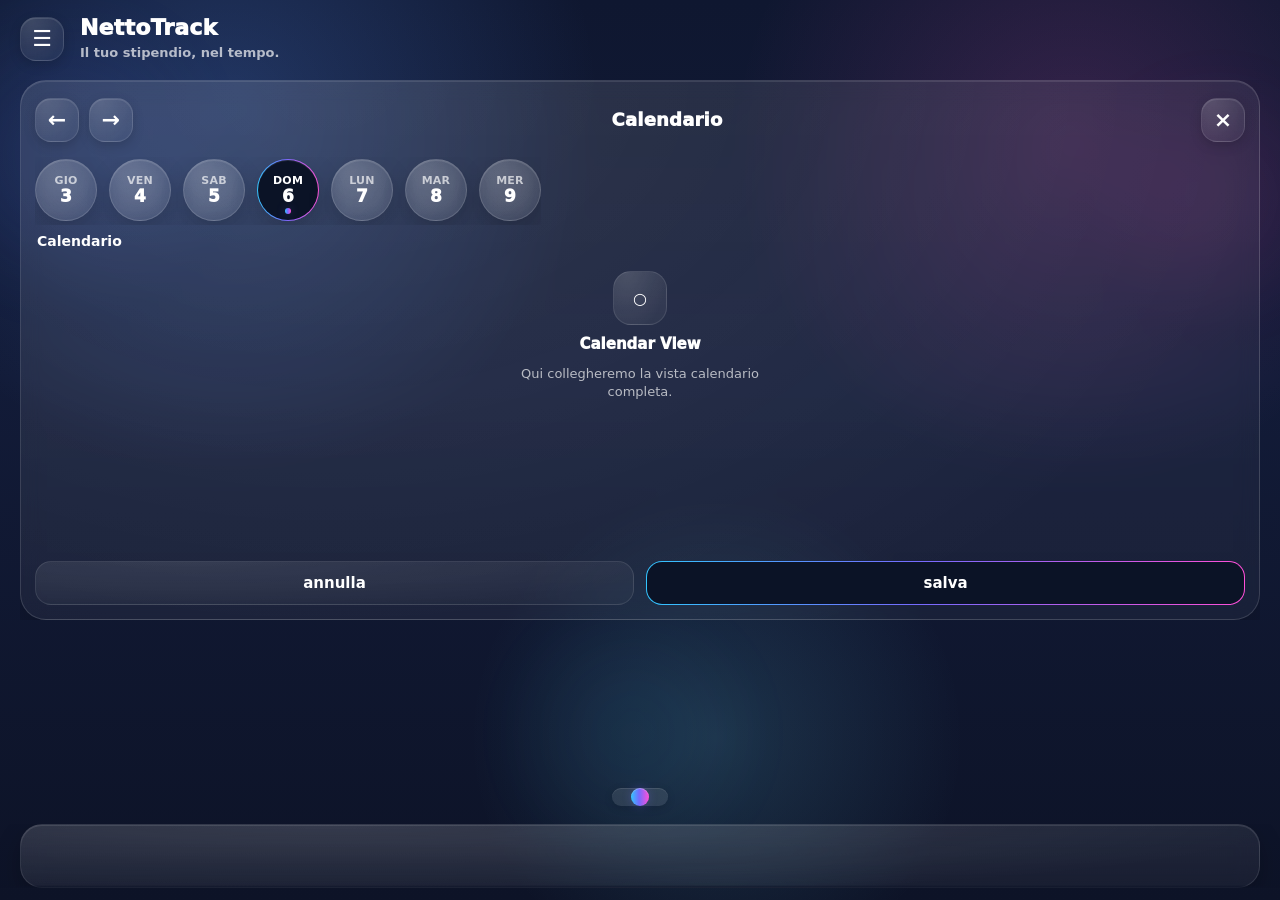
==== index.html @ e0c806c8 "Update index.html" ====
<!doctype html>
<html lang="it">
<head>
  <meta charset="utf-8" />
  <meta name="viewport" content="width=device-width, initial-scale=1, viewport-fit=cover" />
  <title>NettoTrack</title>

  <link rel="stylesheet" href="ui.css" />
  <link rel="stylesheet" href="ui-layout.css" />
  <link rel="stylesheet" href="ui-components.css" />
  <link rel="stylesheet" href="ui-forms.css" />
  <link rel="stylesheet" href="ui-feedback.css" />
  <link rel="stylesheet" href="ui-feedback-animations.css" />
  <link rel="stylesheet" href="ui-animations.css" />
  <link rel="stylesheet" href="ui-menu-layout.css" />
  <link rel="stylesheet" href="ui-theme-settings.css" />

  <link rel="stylesheet" href="calendar-day.css" />
  <link rel="stylesheet" href="calendar-day-animations.css" />
  <link rel="stylesheet" href="calendar-days-strip.css" />
  <link rel="stylesheet" href="calendar-days-strip-animations.css" />
</head>

<body class="theme-light">
  <div class="ntAppShell">
    <div class="ntAppBg" aria-hidden="true">
      <div class="ntBlob ntBlob1"></div>
      <div class="ntBlob ntBlob2"></div>
      <div class="ntBlob ntBlob3"></div>
    </div>

    <div class="ntApp">
      <header class="ntTopBar">
        <button
          type="button"
          class="ntIconBtn ntPress ntTopAction"
          data-nt-open-menu
          aria-label="Apri menu"
        >☰</button>

        <div>
          <div class="ntTopBarTitle">NettoTrack</div>
          <div class="ntTopBarSub">Il tuo stipendio, nel tempo.</div>
        </div>
      </header>

      <main class="ntMain">
        <section class="ntCardStage">
          <div class="ntCardsViewport" id="ntCardsViewport">
            <div class="ntCardsTrack" id="ntCardsTrack"></div>
          </div>
        </section>

        <div class="ntDotsRail hidden" id="ntCardDotsMount"></div>
      </main>

      <footer class="ntBottomBar">
        <div class="ntBottomSmartCard" id="ntBottomSmartCard"></div>
      </footer>
    </div>
  </div>

  <div class="ntMenuOverlay" id="ntMenuOverlay" aria-hidden="true">
    <div class="ntMenuBackdrop"></div>

    <div class="ntMenuShell">
      <div class="ntMenuPanelWrap">
        <aside class="ntMenuPanel"></aside>
      </div>

      <div class="ntMenuCloseZone">
        <div class="ntMenuCloseBtnWrap">
          <button
            type="button"
            class="ntIconBtn ntPress"
            data-nt-close-menu
            aria-label="Chiudi menu"
          >×</button>
        </div>
      </div>
    </div>
  </div>

  <script src="ui-cards.js"></script>
  <script src="ui-card-manager.js"></script>
  <script src="ui-card-actions.js"></script>
  <script src="ui-card-wizard.js"></script>
  <script src="ui-card-dots.js"></script>
  <script src="ui-card-gestures.js"></script>

  <script src="ui-select.js"></script>
  <script src="ui-tooltip.js"></script>
  <script src="ui-modal.js"></script>
  <script src="ui-toast.js"></script>
  <script src="ui-empty-state.js"></script>

  <script src="calendar-day.js"></script>
  <script src="calendar-days-strip.js"></script>

  <script src="card-template.js"></script>
  <script src="component-registry.js"></script>

  <script src="ui-menu-content.js"></script>
  <script src="ui-menu.js"></script>

  <script>
    const viewportEl = document.getElementById("ntCardsViewport");
    const trackEl = document.getElementById("ntCardsTrack");
    const dotsMount = document.getElementById("ntCardDotsMount");

    if (window.NTCardDots) {
      NTCardDots.setMount(dotsMount);
    }

    if (window.NTCards) {
      NTCards.setElements({
        viewportEl,
        trackEl,
        dotsHook: (data) => {
          if (window.NTCardDots) {
            NTCardDots.render(data);
          }
        }
      });
    }

    if (window.NTCardGestures) {
      NTCardGestures.setViewport(viewportEl);
    }

    function applyTheme(mode) {
      const nextMode = mode === "dark" ? "theme-dark" : "theme-light";
      document.body.classList.remove("theme-light", "theme-dark");
      document.body.classList.add(nextMode);
      localStorage.setItem("ntThemeMode", nextMode);
    }

    function getCurrentTheme() {
      const saved = localStorage.getItem("ntThemeMode");
      if (saved === "theme-dark" || saved === "theme-light") return saved;
      return document.body.classList.contains("theme-dark") ? "theme-dark" : "theme-light";
    }

    function updateThemeSelectionUI(currentThemeClass) {
      const root = document.getElementById("ntThemeModes");
      if (!root) return;

      root.querySelectorAll("[data-nt-theme]").forEach((btn) => {
        const isDark = btn.dataset.ntTheme === "dark";
        const shouldBeActive =
          (isDark && currentThemeClass === "theme-dark") ||
          (!isDark && currentThemeClass === "theme-light");

        btn.classList.toggle("isSelected", shouldBeActive);

        const stateEl = btn.querySelector(".ntThemeModeState");
        if (stateEl) {
          stateEl.textContent = shouldBeActive ? "In uso" : "Tocca per attivare";
        }
      });
    }

    function bindThemeCard() {
      const root = document.getElementById("ntThemeModes");
      if (!root) return;

      const current = getCurrentTheme();
      updateThemeSelectionUI(current);

      root.querySelectorAll("[data-nt-theme]").forEach((btn) => {
        btn.addEventListener("click", () => {
          const selected = btn.dataset.ntTheme === "dark" ? "theme-dark" : "theme-light";
          applyTheme(selected === "theme-dark" ? "dark" : "light");
          updateThemeSelectionUI(selected);
        });
      });

      /* qui va agganciato il tuo on/off universale già esistente */
      const autoMount = document.getElementById("ntThemeAutoMount");
      if (autoMount) {
        autoMount.innerHTML = "";
      }
    }

    function registerDemoCards() {
      if (!window.NTCards || !window.NTCardTemplate || !window.NTComponents) return;

      NTCards.registerCard({
        id: "calendarView",
        render() {
          const subHeader = `<div class="ntCardSubHeaderContent" id="calendarStripMount"></div>`;

          const body = `
            ${NTComponents.section({
              title: "Calendario",
              body: `
                ${NTComponents.emptyState({
                  icon: "○",
                  title: "Calendar View",
                  text: "Qui collegheremo la vista calendario completa."
                })}
              `
            })}
          `;

          return NTCardTemplate.createCard({
            id: "calendarView",
            title: "Calendario",
            body,
            subHeader,
            footer: true,
            showBack: true,
            showNext: true
          });
        },
        onOpen() {
          const mount = document.getElementById("calendarStripMount");
          if (!mount || !window.NTCalendarDaysStrip) return;

          const today = NTCalendarDaysStrip.formatDateISO(new Date());
          const days = NTCalendarDaysStrip.build7DaysFromDate(new Date(), {
            selectedDate: today,
            hasDataMap: { [today]: true }
          });

          NTCalendarDaysStrip.createStore({
            mount,
            days,
            selectedDate: today
          });
        }
      });

      NTCards.registerCard({
        id: "calendarInsert",
        render() {
          const body = `
            ${NTComponents.section({
              title: "Nuovo inserimento",
              body: `
                ${NTComponents.grid2({
                  left: NTComponents.input({ placeholder: "Nome" }),
                  right: NTComponents.input({ placeholder: "Cognome" })
                })}

                ${NTComponents.fieldAction({
                  label: "Data di nascita"
                })}

                ${NTComponents.button({
                  label: "Uomo",
                  kind: "toggle",
                  pressed: false
                })}

                ${NTComponents.checkbox({
                  title: "Accetto i termini",
                  desc: "Ho letto e accetto le condizioni"
                })}
              `
            })}
          `;

          return NTCardTemplate.createCard({
            id: "calendarInsert",
            title: "Inserisci dati",
            body,
            footer: true,
            showBack: true,
            showNext: true
          });
        }
      });

      NTCards.registerCard({
        id: "profile",
        render() {
          const body = `
            ${NTComponents.avatar({
              variant: "nothing",
              title: "Profilo utente",
              hint: "Configura il tuo profilo personale e lavorativo."
            })}

            ${NTComponents.divider()}

            ${NTComponents.section({
              title: "Informazioni",
              body: `
                ${NTComponents.input({ placeholder: "Paese" })}
                ${NTComponents.input({ placeholder: "Occupazione" })}
                ${NTComponents.textarea({ placeholder: "Note profilo" })}
              `
            })}
          `;

          return NTCardTemplate.createCard({
            id: "profile",
            title: "Profilo utente",
            body,
            footer: true,
            showBack: true,
            showNext: true
          });
        }
      });

      NTCards.registerCard({
        id: "themeSettings",
        render() {
          const body = `
            <div class="ntThemeModes" id="ntThemeModes">
              <button type="button" class="ntThemeMode ntPress" data-nt-theme="light">
                <div class="ntThemeModePreview ntThemeModePreview--light"></div>
                <div class="ntThemeModeText">
                  <div class="ntThemeModeLabel">Modalità chiara</div>
                  <div class="ntThemeModeState">Tocca per attivare</div>
                </div>
              </button>

              <button type="button" class="ntThemeMode ntPress" data-nt-theme="dark">
                <div class="ntThemeModePreview ntThemeModePreview--dark"></div>
                <div class="ntThemeModeText">
                  <div class="ntThemeModeLabel">Modalità scura</div>
                  <div class="ntThemeModeState">Tocca per attivare</div>
                </div>
              </button>
            </div>

            <div class="ntThemeAutoMount" id="ntThemeAutoMount"></div>
          `;

          return NTCardTemplate.createCard({
            id: "themeSettings",
            title: "Aspetto e tema",
            body,
            footer: false,
            showBack: true,
            showNext: false
          });
        },
        onOpen() {
          bindThemeCard();
        }
      });
    }

    registerDemoCards();

    window.NTMenu?.init({
      overlaySelector: "#ntMenuOverlay",
      openBtnSelector: "[data-nt-open-menu]"
    });

    const savedTheme = localStorage.getItem("ntThemeMode");
    if (savedTheme === "theme-dark" || savedTheme === "theme-light") {
      document.body.classList.remove("theme-light", "theme-dark");
      document.body.classList.add(savedTheme);
    }

    window.NTCardManager?.open("calendarView");
  </script>
</body>
</html>
---- ui.css ----
/* =========================
   NettoTrack UI
   Shell app + tema + top/bottom bar
   Layout card demandato a ui-layout.css
   ========================= */

:root{
  --nt-safe-top: env(safe-area-inset-top);
  --nt-safe-bottom: env(safe-area-inset-bottom);

  --nt-font-family:
    -apple-system,
    BlinkMacSystemFont,
    "SF Pro Text",
    "SF Pro Display",
    system-ui,
    sans-serif;

  --nt-font-card-title: 18px;
  --nt-line-tight: 1.1;

  --xSize: 44px;

  --nt-text: #ffffff;
  --nt-text-muted: rgba(255,255,255,.68);

  --nt-border: rgba(255,255,255,.10);
  --nt-border-strong: rgba(255,255,255,.14);

  --nt-surface-1:
    radial-gradient(140% 220% at 25% 0%, rgba(255,255,255,.08), transparent 55%),
    linear-gradient(180deg, rgba(255,255,255,.06), rgba(255,255,255,.04));

  --nt-surface-2:
    radial-gradient(140% 220% at 25% 0%, rgba(255,255,255,.10), transparent 55%),
    linear-gradient(180deg, rgba(255,255,255,.08), rgba(255,255,255,.05));

  --nt-surface-soft:
    radial-gradient(140% 220% at 25% 0%, rgba(255,255,255,.06), transparent 55%),
    linear-gradient(180deg, rgba(255,255,255,.05), rgba(255,255,255,.03));

  --nt-overlay-footer:
    linear-gradient(
      180deg,
      rgba(16,18,30,0) 0%,
      rgba(16,18,30,.16) 24%,
      rgba(16,18,30,.32) 100%
    );

  --nt-color-accent:
    linear-gradient(90deg,#32c5ff 0%, #756bff 45%, #ff4fd8 100%);
  --nt-accent-border-gradient:
    linear-gradient(90deg,#32c5ff 0%, #756bff 45%, #ff4fd8 100%);
  --nt-accent-fill:#0b1326;

  --nt-pressed-fill:#2d2457;

  /* stessa logica larghezza della card centrale */
  --nt-smart-card-side-gap: 16px;
}

html,
body{
  height:100%;
}

html{
  -webkit-text-size-adjust:100%;
}

body{
  margin:0;
  font-family:var(--nt-font-family);
  color:var(--nt-text);
  -webkit-font-smoothing:antialiased;
  text-rendering:optimizeLegibility;
  overflow:hidden;
  background:
    radial-gradient(circle at 18% 12%, rgba(92,150,255,.24), transparent 28%),
    radial-gradient(circle at 84% 16%, rgba(255,92,204,.16), transparent 26%),
    radial-gradient(circle at 56% 82%, rgba(115,228,255,.14), transparent 24%),
    linear-gradient(180deg, #0f1730 0%, #121b38 42%, #0d1327 100%);
}

*,
*::before,
*::after{
  box-sizing:border-box;
}

button,
input,
select,
textarea{
  font:inherit;
  color:inherit;
}

button{
  -webkit-tap-highlight-color:transparent;
}

img,
svg{
  display:block;
  max-width:100%;
}

h1,h2,h3,h4,h5,h6,p{
  margin:0;
}

.hidden{
  display:none !important;
}

/* =========================
   App shell
   ========================= */

.ntAppShell{
  position:relative;
  min-height:100dvh;
  overflow:hidden;
}

.ntAppBg{
  position:fixed;
  inset:0;
  pointer-events:none;
  overflow:hidden;
}

.ntBlob{
  position:absolute;
  border-radius:999px;
  filter:blur(42px);
  opacity:.34;
}

.ntBlob1{
  width:220px;
  height:220px;
  left:-40px;
  top:5%;
  background:rgba(96,132,255,.28);
}

.ntBlob2{
  width:180px;
  height:180px;
  right:-28px;
  top:12%;
  background:rgba(255,84,194,.20);
}

.ntBlob3{
  width:190px;
  height:190px;
  left:42%;
  bottom:8%;
  background:rgba(76,208,255,.16);
}

.ntApp{
  position:relative;
  z-index:1;
  min-height:100dvh;
  display:flex;
  flex-direction:column;
  padding:
    calc(var(--nt-safe-top) + 12px)
    16px
    calc(var(--nt-safe-bottom) + 12px);
  gap:14px;
}

/* =========================
   Top bar
   ========================= */

.ntTopBar{
  flex:0 0 auto;
  display:flex;
  align-items:center;
  gap:14px;
  min-height:54px;
}

.ntTopBarTitle{
  font-size:20px;
  font-weight:1000;
  line-height:1.1;
  color:var(--nt-text);
  letter-spacing:.2px;
}

.ntTopBarSub{
  margin-top:4px;
  font-size:13px;
  line-height:1.35;
  color:var(--nt-text-muted);
  font-weight:700;
}

.ntTopAction{
  flex:0 0 auto;
}

/* =========================
   Main
   ========================= */

.ntMain{
  flex:1 1 auto;
  min-height:0;
  display:flex;
  flex-direction:column;
  gap:10px;
  margin-left:-16px;
  margin-right:-16px;
}

.ntCardStage{
  flex:1 1 auto;
  min-height:0;
  position:relative;
  overflow:hidden;
}

/* =========================
   Smart dots
   ========================= */

.ntDotsRail{
  min-height:26px;
  height:26px;
  display:flex;
  align-items:center;
  justify-content:center;
  margin-left:16px;
  margin-right:16px;
}

.ntSmartDots{
  position:relative;
  width:56px;
  height:18px;
  display:flex;
  align-items:center;
  justify-content:center;
}

.ntSmartDotsTrack{
  position:absolute;
  inset:0;
  border-radius:999px;
  background:rgba(255,255,255,.10);
  box-shadow:
    inset 0 1px 0 rgba(255,255,255,.10),
    0 2px 8px rgba(0,0,0,.14);
}

.ntSmartDotsThumb{
  position:absolute;
  top:0;
  left:0;
  width:18px;
  height:18px;
  border-radius:999px;
  background:linear-gradient(90deg,#32c5ff 0%, #756bff 45%, #ff4fd8 100%);
  box-shadow:
    0 0 10px rgba(117,107,255,.28),
    inset 0 1px 0 rgba(255,255,255,.28);
  transform:translateX(19px);
}

.ntSmartDotsButtons{
  position:relative;
  z-index:2;
  width:56px;
  height:18px;
  display:flex;
  align-items:center;
  justify-content:space-between;
  padding:0 2px;
}

.ntDotNav{
  width:12px;
  height:12px;
  border:none;
  border-radius:999px;
  background:transparent;
  opacity:.9;
  padding:0;
}

.ntDotNav.isActive{
  opacity:1;
}

/* =========================
   Bottom smart card
   ========================= */

.ntBottomBar{
  flex:0 0 auto;
  display:flex;
  justify-content:center;
  align-items:center;
  min-height:64px;
  position:relative;
  overflow:hidden;
  background:transparent !important;
  border:none !important;
  box-shadow:none !important;
  margin-left:calc(-1 * var(--nt-smart-card-side-gap));
  margin-right:calc(-1 * var(--nt-smart-card-side-gap));
  padding:0;
}

.ntBottomBar::after{
  content:"";
  position:absolute;
  left:0;
  right:0;
  bottom:-1px;
  height:4px;
  background:
    linear-gradient(
      180deg,
      rgba(13,19,39,0) 0%,
      rgba(13,19,39,.65) 50%,
      #0d1327 100%
    );
  pointer-events:none;
  z-index:2;
}

.ntBottomSmartCard{
  position:relative;
  z-index:1;
  width:calc(100% - (var(--nt-smart-card-side-gap) * 2));
  min-height:64px;
  border-radius:22px;
  border:1px solid var(--nt-border);
  background:var(--nt-surface-2);
  display:flex;
  align-items:center;
  justify-content:center;
  padding:12px 16px;
  box-shadow:
    inset 0 1px 0 rgba(255,255,255,.10),
    0 10px 24px rgba(0,0,0,.22);
  backdrop-filter:blur(12px);
  -webkit-backdrop-filter:blur(12px);
}

/* =========================
   Utilities
   ========================= */

.ntScrollY{
  min-height:0;
  overflow-y:auto;
  overflow-x:hidden;
  -webkit-overflow-scrolling:touch;
  overscroll-behavior:contain;
  scrollbar-width:none;
}

.ntScrollY::-webkit-scrollbar{
  display:none;
}

@media (min-width:600px){
  :root{
    --nt-smart-card-side-gap: 20px;
  }

  .ntApp{
    padding-left:20px;
    padding-right:20px;
  }

  .ntMain{
    margin-left:-20px;
    margin-right:-20px;
  }

  .ntDotsRail{
    margin-left:20px;
    margin-right:20px;
  }

  .ntTopBar{
    gap:16px;
  }

  .ntTopBarTitle{
    font-size:22px;
  }

  .ntBottomBar{
    margin-left:-20px;
    margin-right:-20px;
  }
}
---- ui-layout.css ----
/* =========================
   NettoTrack UI Layout
   ========================= */

:root{
  --nt-card-header-min-h: 50px;
  --nt-card-header-gap: 12px;
  --nt-card-subheader-min-h: 52px;
  --nt-card-footer-min-h: 74px;

  /* la card NON è fullscreen */
  --nt-card-side-gap: 16px;
  --nt-card-max-w: calc(100% - (var(--nt-card-side-gap) * 2));

  /* altezza lasciata compatibile coi dots */
  --nt-card-max-h: clamp(500px, 58svh, 610px);

  --nt-header-btn-size: 44px;
  --nt-dots-space: 26px;
}

/* =========================
   CARD CONTAINER
   ========================= */

.ntCard{
  width: 100%;
  max-width: var(--nt-card-max-w);
  height: 100%;
  min-height: 0;
  overflow: hidden;
  position: relative;
}

.ntCardShell{
  width: 100%;
  height: 100%;
  min-height: 0;
  display: flex;
  flex-direction: column;
  overflow: hidden;
  position: relative;

  border-radius: 26px;
  border: 1px solid var(--nt-border-strong);
  background: var(--nt-surface-1);

  box-shadow:
    inset 0 1px 0 rgba(255,255,255,.10),
    0 20px 40px rgba(0,0,0,.22);

  backdrop-filter: blur(10px);
  -webkit-backdrop-filter: blur(10px);

  padding: 14px;
}

/* =========================
   CARD HEADER
   ========================= */

.ntCardTop{
  flex: 0 0 auto;
  display: flex;
  flex-direction: column;
  gap: var(--nt-card-header-gap);
}

.ntCardHeader{
  display: grid;
  grid-template-columns: auto 1fr auto;
  align-items: center;
  gap: 12px;
  min-height: var(--nt-card-header-min-h);
}

.ntCardNav{
  display: flex;
  align-items: center;
  gap: 10px;
}

.ntCardTitleWrap{
  display: flex;
  justify-content: center;
  align-items: center;
  min-width: 0;
}

.ntCardTitle{
  margin: 0;
  font-size: 18px;
  line-height: 1.1;
  font-weight: 1000;
  letter-spacing: .2px;
  text-align: center;
}

.ntCardHeaderSide{
  width: var(--nt-header-btn-size);
  height: var(--nt-header-btn-size);
  display: flex;
  align-items: center;
  justify-content: center;
}

/* =========================
   HEADER ICON BUTTONS
   ========================= */

.ntIconBtn{
  width: var(--nt-header-btn-size);
  height: var(--nt-header-btn-size);
  min-width: var(--nt-header-btn-size);
  min-height: var(--nt-header-btn-size);

  display: flex;
  align-items: center;
  justify-content: center;

  padding: 0;

  border-radius: 16px;
  border: 1px solid var(--nt-border);
  background: var(--nt-surface-2);

  box-shadow:
    inset 0 1px 0 rgba(255,255,255,.10),
    0 4px 12px rgba(0,0,0,.16);

  color: var(--nt-text);
  font-size: 22px;
  font-weight: 900;
  line-height: 1;

  flex: 0 0 auto;
}

.isGhost{
  visibility: hidden;
  pointer-events: none;
}

/* =========================
   SUB HEADER
   ========================= */

.ntCardSubHeader{
  flex: 0 0 auto;
  min-height: var(--nt-card-subheader-min-h);
  display: flex;
  align-items: center;
}

.ntSubHeaderScrollX{
  width: 100%;
  overflow-x: auto;
  overflow-y: hidden;
  -webkit-overflow-scrolling: touch;
  scrollbar-width: none;
}

.ntSubHeaderScrollX::-webkit-scrollbar{
  display: none;
}

.ntSubHeaderRow{
  display: flex;
  align-items: center;
  gap: 12px;
  min-width: max-content;
}

/* =========================
   CARD BODY
   ========================= */

.ntCardBody{
  flex: 1 1 auto;
  min-height: 0;

  overflow-y: auto;
  overflow-x: hidden;

  -webkit-overflow-scrolling: touch;
  scrollbar-width: none;

  padding: 8px 2px 0;
}

.ntCardBody::-webkit-scrollbar{
  display: none;
}

/* =========================
   CARD FOOTER
   ========================= */

.ntCardFooter{
  flex: 0 0 auto;
  min-height: var(--nt-card-footer-min-h);
  padding-top: 12px;
  display: flex;
  align-items: flex-end;
}

.ntCardFooterRow{
  display: grid;
  grid-template-columns: 1fr 1fr;
  gap: 12px;
  width: 100%;
}

/* =========================
   WIZARD
   ========================= */

.ntWizard{
  width: 100%;
  height: 100%;
  min-height: 0;
  display: flex;
  flex-direction: column;
  overflow: hidden;
}

.ntWizardContent{
  flex: 1 1 auto;
  min-height: 0;

  overflow-y: auto;
  overflow-x: hidden;

  -webkit-overflow-scrolling: touch;
  scrollbar-width: none;

  padding: 0 2px 8px;
}

.ntWizardContent::-webkit-scrollbar{
  display: none;
}

.ntWizardActions{
  flex: 0 0 auto;
  padding-top: 12px;
}

.ntWizardActionsRow{
  display: grid;
  grid-template-columns: 1fr 1fr;
  gap: 12px;
}

/* =========================
   CARD SWIPE VIEWPORT
   ========================= */

.ntCardsViewport{
  position: relative;
  width: 100%;
  height: 100%;
  flex: 1 1 auto;
  min-height: 0;
  overflow: hidden;

  display: flex;
  align-items: flex-start;
  justify-content: center;
}

/* =========================
   CARD TRACK
   ========================= */

.ntCardsTrack{
  width: 100%;
  height: var(--nt-card-max-h);
  min-height: var(--nt-card-max-h);
  max-height: var(--nt-card-max-h);

  display: flex;
  flex-direction: row;
  flex-wrap: nowrap;

  will-change: transform;
  touch-action: pan-y;
}

.ntCardsTrack.isGestureLockY{
  touch-action: pan-x;
}

/* =========================
   CARD SLIDE
   ========================= */

.ntCardSlide{
  flex: 0 0 100%;
  width: 100%;
  max-width: 100%;
  height: 100%;
  min-height: 0;

  overflow: visible;

  /* il contenitore è full width, la card no */
  padding: 0;

  box-sizing: border-box;

  display: flex;
  justify-content: center;
}

/* =========================
   INTERNAL PROPORTIONS
   ========================= */

.ntCardBody .ntEmptyState{
  min-height: 124px;
  padding: 12px 10px;
}

.ntCardBody .ntAvatarBox{
  padding: 8px 10px;
}

.ntCardBody .ntAvatarMedia{
  width: 62px;
  height: 62px;
  border-radius: 16px;
}

.ntCardBody .ntFieldAction{
  min-height: 42px;
  padding: 9px 11px;
}

.ntCardBody .ntInput,
.ntCardBody .ntSelect{
  height: 42px;
}

.ntCardBody .ntTextarea{
  min-height: 88px;
}

.ntCardBody .ntGrid-2{
  gap: 10px;
}

.ntCardBody .ntSection{
  gap: 10px;
}

.ntCardBody .ntDivider{
  margin: 10px 0;
}

/* =========================
   DOTS SPACE SUPPORT
   ========================= */

.ntDotsRail{
  min-height: var(--nt-dots-space);
  height: var(--nt-dots-space);
  display: flex;
  align-items: center;
  justify-content: center;
}

/* =========================
   DIVIDER
   ========================= */

.ntDivider{
  height: 1px;
  width: 100%;
  border: none;

  background:
    linear-gradient(
      90deg,
      rgba(255,255,255,0) 0%,
      rgba(255,255,255,.10) 12%,
      rgba(255,255,255,.12) 50%,
      rgba(255,255,255,.10) 88%,
      rgba(255,255,255,0) 100%
    );

  margin: 12px 0;
}

@media (max-width:390px){
  :root{
    --nt-card-side-gap: 14px;
    --nt-card-max-w: calc(100% - (var(--nt-card-side-gap) * 2));
    --nt-card-max-h: clamp(485px, 56svh, 590px);
    --nt-card-footer-min-h: 68px;
    --nt-dots-space: 24px;
  }

  .ntCardShell{
    padding: 12px;
  }

  .ntCardTitle{
    font-size: 17px;
  }

  .ntCardBody .ntAvatarMedia{
    width: 58px;
    height: 58px;
  }

  .ntCardBody .ntInput,
  .ntCardBody .ntSelect{
    height: 40px;
  }

  .ntCardBody .ntTextarea{
    min-height: 82px;
  }
}

@media (min-width:600px){
  :root{
    --nt-card-side-gap: 20px;
    --nt-card-max-w: calc(100% - (var(--nt-card-side-gap) * 2));
    --nt-card-max-h: clamp(520px, 60svh, 640px);
  }
}
---- ui-components.css ----
/* =========================
   NettoTrack Components
   ========================= */

/* =========================
   SECTION
   ========================= */

.ntSection{
  width:100%;
  min-width:0;

  display:flex;
  flex-direction:column;

  gap:12px;
}

.ntSectionTitle{
  font-size:14px;
  font-weight:900;
}

.ntSectionBody{
  width:100%;
}

/* =========================
   GRID
   ========================= */

.ntGrid-2{

  width:100%;

  display:grid;
  grid-template-columns:minmax(0,1fr) minmax(0,1fr);

  gap:12px;

}

/* =========================
   INPUT
   ========================= */

.ntInputWrap{
  width:100%;
}

.ntInput{

  width:100%;
  min-width:0;

  height:46px;

  padding:0 14px;

  border-radius:16px;

  border:1px solid var(--nt-border);

  background:var(--nt-surface-soft);

}

/* =========================
   TEXTAREA
   ========================= */

.ntTextareaWrap{
  width:100%;
}

.ntTextarea{

  width:100%;
  min-height:110px;

  padding:14px;

  border-radius:16px;

  border:1px solid var(--nt-border);

  background:var(--nt-surface-soft);

  resize:none;

}

/* =========================
   BUTTON
   ========================= */

.ntBtn{

  width:100%;
  min-height:44px;

  border-radius:16px;

  border:1px solid var(--nt-border);

  background:var(--nt-surface-soft);

  font-weight:900;

}

.ntBtn-primary{

  border:1px solid transparent;

  background:
  linear-gradient(var(--nt-accent-fill),var(--nt-accent-fill)) padding-box,
  var(--nt-accent-border-gradient) border-box;

}

.ntBtn-secondary{

  background:var(--nt-surface-soft);

}

/* =========================
   CHECKBOX
   ========================= */

.ntCheckRow{

  width:100%;

  display:flex;

  gap:10px;

  align-items:flex-start;

}

.ntCheckContent{

  display:flex;
  flex-direction:column;

  gap:4px;

}

.ntCheckTitle{

  font-size:14px;
  font-weight:900;

}

.ntCheckDesc{

  font-size:13px;

  color:var(--nt-text-muted);

}

/* =========================
   RADIO
   ========================= */

.ntRadioRow{

  width:100%;

  display:flex;

  gap:10px;

  align-items:flex-start;

}

.ntRadioContent{

  display:flex;
  flex-direction:column;

  gap:4px;

}

.ntRadioTitle{

  font-size:14px;
  font-weight:900;

}

.ntRadioDesc{

  font-size:13px;

  color:var(--nt-text-muted);

}

/* =========================
   AVATAR
   ========================= */

.ntAvatarBox{

  width:100%;

  display:flex;

  gap:12px;

  align-items:center;

}

.ntAvatarMedia{

  width:72px;
  height:72px;

  border-radius:20px;

  background:var(--nt-surface-2);

}

.ntAvatarContent{

  display:flex;
  flex-direction:column;

  gap:6px;

}

.ntAvatarTitle{

  font-size:15px;
  font-weight:900;

}

.ntAvatarHint{

  font-size:13px;

  color:var(--nt-text-muted);

}

/* =========================
   EMPTY STATE
   ========================= */

.ntEmptyState{

  width:100%;

  display:flex;
  flex-direction:column;

  align-items:center;

  text-align:center;

  gap:10px;

}

.ntEmptyStateTitle{

  font-size:15px;
  font-weight:900;

}

.ntEmptyStateText{

  font-size:13px;

  color:var(--nt-text-muted);

}

/* =========================
   DIVIDER
   ========================= */

.ntDivider{

  width:100%;

  height:1px;

  background:linear-gradient(
    90deg,
    transparent,
    rgba(255,255,255,.12),
    transparent
  );

}
---- ui-forms.css ----
/* =========================
   NettoTrack UI Forms
   ========================= */

:root{
  /* base iPhone 14 Pro */
  --nt-input-height:46px;
  --nt-textarea-min-h:112px;
}

/* =========================
   Field wrapper
   ========================= */

.ntField{
  width:100%;
  min-width:0;

  display:flex;
  flex-direction:column;

  gap:6px;
}

.ntFieldGroup{
  width:100%;
  min-width:0;
}

/* =========================
   Label
   ========================= */

.ntLabel{
  font-size:14px;
  font-weight:900;
  color:var(--nt-text);
}

/* =========================
   Input
   ========================= */

.ntInputWrap{
  width:100%;
  min-width:0;
}

.ntInput{
  width:100%;
  min-width:0;
  max-width:100%;

  height:var(--nt-input-height);

  padding:0 14px;

  border-radius:16px;
  border:1px solid var(--nt-border);

  background:var(--nt-surface-soft);
  color:var(--nt-text);

  outline:none;

  font-family:var(--nt-font-family);
}

.ntInput::placeholder{
  color:var(--nt-text-muted);
}

/* =========================
   Textarea
   ========================= */

.ntTextareaWrap{
  width:100%;
  min-width:0;
}

.ntTextarea{
  width:100%;
  min-width:0;
  max-width:100%;

  min-height:var(--nt-textarea-min-h);

  padding:14px;

  resize:none;

  border-radius:16px;
  border:1px solid var(--nt-border);

  background:var(--nt-surface-soft);
  color:var(--nt-text);

  outline:none;
}

/* =========================
   Select
   ========================= */

.ntSelectWrap{
  width:100%;
  min-width:0;
}

.ntSelect{
  width:100%;
  min-width:0;

  height:var(--nt-input-height);

  padding:0 14px;

  border-radius:16px;
  border:1px solid var(--nt-border);

  background:var(--nt-surface-soft);
  color:var(--nt-text);

  outline:none;
}

/* =========================
   Buttons
   ========================= */

.ntBtn{
  width:100%;
  min-width:0;

  min-height:44px;

  padding:0 14px;

  border-radius:16px;

  border:1px solid var(--nt-border);

  background:var(--nt-surface-soft);

  font-size:15px;
  font-weight:900;

  display:flex;
  align-items:center;
  justify-content:center;

  text-align:center;
}

.ntBtnSecondary{
  background:var(--nt-surface-soft);
}

.ntBtnPrimary{
  border:1px solid transparent;

  background:
    linear-gradient(var(--nt-accent-fill), var(--nt-accent-fill)) padding-box,
    var(--nt-accent-border-gradient) border-box;
}

/* =========================
   Toggle buttons
   ========================= */

.ntToggleBtn{
  width:100%;

  min-height:44px;

  border-radius:16px;

  border:1px solid var(--nt-border);

  background:var(--nt-surface-soft);

  font-size:15px;
  font-weight:900;

  display:flex;
  align-items:center;
  justify-content:center;
}

.ntToggleBtn.isSelected{
  border:1px solid transparent;

  background:
    linear-gradient(var(--nt-accent-fill), var(--nt-accent-fill)) padding-box,
    var(--nt-accent-border-gradient) border-box;
}

/* =========================
   Checkbox
   ========================= */

.ntCheckRow{
  width:100%;
  min-width:0;

  display:flex;
  align-items:flex-start;

  gap:12px;

  padding:12px 14px;

  border-radius:16px;
  border:1px solid var(--nt-border);

  background:var(--nt-surface-soft);
}

.ntCheckContent{
  flex:1 1 auto;
  min-width:0;

  display:flex;
  flex-direction:column;

  gap:4px;
}

.ntCheckTitle{
  font-size:14px;
  font-weight:900;
}

.ntCheckDesc{
  font-size:13px;
  line-height:1.45;
  color:var(--nt-text-muted);
}

/* =========================
   Radio
   ========================= */

.ntRadioRow{
  width:100%;
  min-width:0;

  display:flex;
  align-items:flex-start;

  gap:12px;

  padding:12px 14px;

  border-radius:16px;
  border:1px solid var(--nt-border);

  background:var(--nt-surface-soft);
}

.ntRadioContent{
  flex:1 1 auto;
  min-width:0;

  display:flex;
  flex-direction:column;

  gap:4px;
}

.ntRadioTitle{
  font-size:14px;
  font-weight:900;
}

.ntRadioDesc{
  font-size:13px;
  line-height:1.45;
  color:var(--nt-text-muted);
}

/* =========================
   Form actions
   ========================= */

.ntFormActions{
  width:100%;
  min-width:0;

  display:grid;
  grid-template-columns:minmax(0,1fr) minmax(0,1fr);

  gap:12px;
}

/* =========================
   Safety
   ========================= */

.ntField *,
.ntCheckRow *,
.ntRadioRow *,
.ntFormActions *{
  min-width:0;
  max-width:100%;
}

/* =========================
   Small screens
   ========================= */

@media (max-width:390px){

  .ntFormActions{
    grid-template-columns:minmax(0,1fr);
  }

  .ntInput,
  .ntSelect{
    height:44px;
  }

}
---- ui-feedback.css ----
/* =========================
   NettoTrack Feedback Components
   ========================= */

.ntSelectRoot{
  position:relative;
  width:100%;
}

.ntSelectMenu{
  position:absolute;
  left:0;
  right:0;
  top:calc(100% + 8px);
  z-index:var(--nt-z-dropdown);
  padding:10px;
  border-radius:18px;
  border:1px solid var(--nt-border);
  background:
    radial-gradient(140% 220% at 25% 0%, rgba(20,24,40,.92), rgba(20,24,40,.84) 55%, rgba(20,24,40,.80) 100%);
  box-shadow:
    0 18px 34px rgba(6,10,25,.28),
    inset 0 1px 0 rgba(255,255,255,.05);
  backdrop-filter:blur(12px);
  -webkit-backdrop-filter:blur(12px);
  max-height:260px;
  overflow:auto;
  scrollbar-width:none;
}

.ntSelectMenu::-webkit-scrollbar{
  display:none;
}

.ntSelectOption{
  width:100%;
  min-height:var(--nt-select-option-min-height);
  border:none;
  border-radius:14px;
  text-align:left;
  padding:0 16px;
  background:rgba(255,255,255,.06);
  color:var(--nt-text);
  font:inherit;
  font-size:14px;
  font-weight:800;
}

.ntSelectOption + .ntSelectOption{
  margin-top:8px;
}

.ntSelectOption.isSelected{
  border:1px solid transparent;
  background:
    linear-gradient(var(--nt-accent-fill), var(--nt-accent-fill)) padding-box,
    var(--nt-accent-border-gradient) border-box;
}

.ntSelectOption:active{
  background:var(--nt-pressed-fill);
}

.ntTooltipWrap{
  position:relative;
  display:inline-flex;
  align-items:center;
}

.ntTooltipBubble{
  position:absolute;
  left:50%;
  bottom:calc(100% + 10px);
  transform:translateX(-50%);
  width:max-content;
  max-width:var(--nt-tooltip-max-width);
  padding:10px 12px;
  border-radius:14px;
  border:1px solid var(--nt-border);
  background:
    radial-gradient(140% 220% at 25% 0%, rgba(20,24,40,.96), rgba(20,24,40,.88) 55%, rgba(20,24,40,.84) 100%);
  box-shadow:
    0 14px 28px rgba(6,10,25,.24),
    inset 0 1px 0 rgba(255,255,255,.05);
  color:var(--nt-text);
  font-size:13px;
  line-height:1.4;
  z-index:var(--nt-z-tooltip);
  pointer-events:none;
}

.ntTooltipBubble::after{
  content:"";
  position:absolute;
  left:50%;
  top:100%;
  transform:translateX(-50%);
  width:10px;
  height:10px;
  background:rgba(20,24,40,.95);
  border-right:1px solid var(--nt-border);
  border-bottom:1px solid var(--nt-border);
  rotate:45deg;
  margin-top:-5px;
}

.ntModalLayer{
  position:fixed;
  inset:0;
  z-index:var(--nt-z-modal);
  display:flex;
  align-items:flex-end;
  justify-content:center;
  padding:24px 16px calc(16px + var(--nt-safe-bottom));
  background:rgba(5,8,18,.42);
  backdrop-filter:blur(6px);
  -webkit-backdrop-filter:blur(6px);
}

.ntModalCard{
  width:min(100%, var(--nt-modal-max-width));
  border-radius:22px;
  border:1px solid var(--nt-border);
  background:
    radial-gradient(140% 220% at 25% 0%, rgba(255,255,255,.10), transparent 55%),
    linear-gradient(180deg, rgba(255,255,255,.08), rgba(255,255,255,.05));
  box-shadow:
    inset 0 1px 0 rgba(255,255,255,.10),
    0 18px 38px rgba(0,0,0,.34);
  overflow:hidden;
}

.ntModalBody{
  padding:18px 16px 14px;
  display:flex;
  flex-direction:column;
  gap:10px;
}

.ntModalTitle{
  font-size:17px;
  font-weight:1000;
  line-height:1.2;
  color:var(--nt-text);
}

.ntModalText{
  font-size:14px;
  line-height:1.5;
  color:var(--nt-text-muted);
}

.ntModalFooter{
  display:grid;
  grid-template-columns:1fr 1fr;
  gap:12px;
  padding:0 16px 16px;
}

.ntToastStack{
  position:fixed;
  left:50%;
  bottom:calc(18px + var(--nt-safe-bottom));
  transform:translateX(-50%);
  width:min(calc(100% - 24px), var(--nt-toast-max-width));
  display:flex;
  flex-direction:column;
  gap:10px;
  z-index:var(--nt-z-toast);
}

.ntToast{
  border-radius:18px;
  border:1px solid var(--nt-border);
  background:
    radial-gradient(140% 220% at 25% 0%, rgba(255,255,255,.10), transparent 55%),
    linear-gradient(180deg, rgba(255,255,255,.08), rgba(255,255,255,.05));
  box-shadow:
    inset 0 1px 0 rgba(255,255,255,.08),
    0 12px 28px rgba(0,0,0,.28);
  padding:12px 14px;
  display:flex;
  flex-direction:column;
  gap:4px;
}

.ntToastTitle{
  font-size:14px;
  font-weight:900;
  line-height:1.3;
  color:var(--nt-text);
}

.ntToastText{
  font-size:13px;
  line-height:1.4;
  color:var(--nt-text-muted);
}

.ntSkeleton{
  position:relative;
  overflow:hidden;
  border-radius:14px;
  background:
    linear-gradient(180deg, rgba(255,255,255,.07), rgba(255,255,255,.04));
}

.ntSkeletonLine{
  height:14px;
}

.ntSkeletonLine.isShort{
  width:42%;
}

.ntSkeletonLine.isMedium{
  width:64%;
}

.ntSkeletonLine.isLong{
  width:100%;
}

.ntSkeletonBlock{
  width:100%;
  height:88px;
}

.ntSkeletonCircle{
  width:42px;
  height:42px;
  border-radius:999px;
}

.ntEmptyState{
  width:100%;
  min-height:220px;
  display:flex;
  flex-direction:column;
  align-items:center;
  justify-content:center;
  text-align:center;
  gap:10px;
  padding:18px 12px;
}

.ntEmptyStateIcon{
  width:54px;
  height:54px;
  border-radius:18px;
  display:flex;
  align-items:center;
  justify-content:center;
  background:var(--nt-surface-2);
  border:1px solid var(--nt-border);
  box-shadow:var(--nt-shadow-card);
}

.ntEmptyStateTitle{
  font-size:15px;
  font-weight:1000;
  line-height:1.3;
  color:var(--nt-text);
}

.ntEmptyStateText{
  font-size:13px;
  line-height:1.45;
  color:var(--nt-text-muted);
  max-width:30ch;
}
---- ui-feedback-animations.css ----
/* =========================
   NettoTrack Feedback Animations
   ========================= */

.ntSelectMenu{
  opacity:0;
  transform:translateY(-8px) scale(.985);
  transition:
    opacity var(--nt-anim-normal),
    transform var(--nt-anim-normal);
}

.ntSelectMenu.isOpen{
  opacity:1;
  transform:translateY(0) scale(1);
}

.ntTooltipBubble{
  opacity:0;
  transform:translateX(-50%) translateY(4px) scale(.98);
  transition:
    opacity var(--nt-anim-fast),
    transform var(--nt-anim-fast);
}

.ntTooltipBubble.isOpen{
  opacity:1;
  transform:translateX(-50%) translateY(0) scale(1);
}

@keyframes ntModalEnter{
  from{
    opacity:0;
    transform:translateY(18px) scale(.985);
  }
  to{
    opacity:1;
    transform:translateY(0) scale(1);
  }
}

.ntModalCard{
  animation:ntModalEnter .22s ease;
}

@keyframes ntToastEnter{
  from{
    opacity:0;
    transform:translateY(10px) scale(.985);
  }
  to{
    opacity:1;
    transform:translateY(0) scale(1);
  }
}

.ntToast{
  animation:ntToastEnter .18s ease;
}

@keyframes ntSkeletonShimmer{
  0%{
    transform:translateX(-120%);
  }
  100%{
    transform:translateX(120%);
  }
}

.ntSkeleton::after{
  content:"";
  position:absolute;
  inset:0;
  background:
    linear-gradient(
      90deg,
      rgba(255,255,255,0) 0%,
      var(--nt-skeleton-shimmer) 50%,
      rgba(255,255,255,0) 100%
    );
  animation:ntSkeletonShimmer 1.25s linear infinite;
}
---- ui-animations.css ----
/* =========================
   NettoTrack UI Animations
   ========================= */

:root{
  --nt-anim-fast:.12s ease;
  --nt-anim-normal:.18s ease;
  --nt-anim-slow:.25s ease;
}

.ntPress{
  transition:
    transform var(--nt-anim-fast),
    filter var(--nt-anim-fast),
    background var(--nt-anim-fast),
    border-color var(--nt-anim-fast),
    box-shadow var(--nt-anim-fast);
}

.ntPress:active{
  transform:scale(.96);
  filter:brightness(1.04);
}

.ntMenuAnim{
  opacity:0;
  transform:translateY(-8px) scale(.985);
  transition:
    opacity var(--nt-anim-normal),
    transform var(--nt-anim-normal);
}

.ntMenuAnim.isOpen{
  opacity:1;
  transform:translateY(0) scale(1);
}

.ntCardsTrack{
  transition:transform .22s ease;
}

/* niente restringimento della card durante lo swipe */
.ntCardShell{
  transition:
    box-shadow .18s ease,
    opacity .18s ease;
  transform-origin:center center;
}

@keyframes ntCardEnter{
  from{
    opacity:0;
    transform:translateY(12px);
  }
  to{
    opacity:1;
    transform:translateY(0);
  }
}

.ntCardEnter{
  animation:ntCardEnter .22s ease;
}

@keyframes ntSlideLeft{
  from{
    opacity:.5;
    transform:translateX(40px);
  }
  to{
    opacity:1;
    transform:translateX(0);
  }
}

@keyframes ntSlideRight{
  from{
    opacity:.5;
    transform:translateX(-40px);
  }
  to{
    opacity:1;
    transform:translateX(0);
  }
}

.ntSlideLeft{
  animation:ntSlideLeft .20s ease;
}

.ntSlideRight{
  animation:ntSlideRight .20s ease;
}

@keyframes ntCheckPop{
  0%{
    transform:scale(.84);
    opacity:.72;
  }
  100%{
    transform:scale(1);
    opacity:1;
  }
}

.ntCheckInput:checked + .ntCheckUi{
  animation:ntCheckPop .18s ease;
}

@keyframes ntRadioPop{
  0%{
    transform:scale(.85);
    opacity:.7;
  }
  100%{
    transform:scale(1);
    opacity:1;
  }
}

.ntRadioInput:checked + .ntRadioUi{
  animation:ntRadioPop .18s ease;
}

@keyframes ntDotPop{
  0%{
    transform:scale(.8);
    opacity:.6;
  }
  100%{
    transform:scale(1);
    opacity:1;
  }
}

.ntDot{
  animation:ntDotPop .18s ease;
}
---- ui-menu-layout.css ----
/* =========================
   NettoTrack Menu Layout
   ========================= */

:root{
  --nt-menu-w: 80vw;
  --nt-menu-max-w: 420px;
  --nt-menu-z: 9999;
  --nt-menu-gap-right: 14px;

  --nt-menu-radius-right: 34px;
  --nt-menu-header-pad-x: 18px;
  --nt-menu-body-pad-x: 18px;
  --nt-menu-row-radius: 20px;
}

.ntMenuOverlay{
  position:fixed;
  inset:0;
  z-index:var(--nt-menu-z);

  display:flex;
  align-items:stretch;
  justify-content:flex-start;

  opacity:0;
  pointer-events:none;
  transition:opacity .22s ease;
}

.ntMenuOverlay.isOpen{
  opacity:1;
  pointer-events:auto;
}

.ntMenuBackdrop{
  position:absolute;
  inset:0;
  background:rgba(7,10,22,.42);
  backdrop-filter:blur(10px);
  -webkit-backdrop-filter:blur(10px);
}

.ntMenuShell{
  position:relative;
  z-index:2;
  width:100%;
  height:100%;
  display:flex;
  align-items:stretch;
  justify-content:flex-start;
}

.ntMenuPanelWrap{
  width:min(var(--nt-menu-w), var(--nt-menu-max-w));
  max-width:min(var(--nt-menu-w), var(--nt-menu-max-w));
  height:100%;
  transform:translateX(-105%);
  transition:transform .24s ease;
  padding:0;
}

.ntMenuOverlay.isOpen .ntMenuPanelWrap{
  transform:translateX(0);
}

.ntMenuPanel{
  width:100%;
  height:100%;
  min-height:0;

  display:flex;
  flex-direction:column;

  border-radius:0 var(--nt-menu-radius-right) var(--nt-menu-radius-right) 0;
  overflow:hidden;

  border-top:none;
  border-left:none;
  border-bottom:none;
  border-right:1px solid var(--nt-border-strong);

  background:var(--nt-surface-1);

  box-shadow:
    inset 0 1px 0 rgba(255,255,255,.10),
    0 28px 56px rgba(0,0,0,.34);

  backdrop-filter:blur(12px);
  -webkit-backdrop-filter:blur(12px);
}

.ntMenuCloseZone{
  flex:1 1 auto;
  min-width:0;
  position:relative;
}

.ntMenuCloseBtnWrap{
  position:absolute;
  top:calc(env(safe-area-inset-top) + 20px);
  right:16px;
  z-index:3;

  display:flex;
  align-items:center;
  justify-content:center;
}

.ntMenuCloseBtnWrap .ntIconBtn{
  width:46px;
  height:46px;
  min-width:46px;
  min-height:46px;
}

.ntMenuBody{
  flex:1 1 auto;
  min-height:0;
  overflow-y:auto;
  overflow-x:hidden;
  -webkit-overflow-scrolling:touch;
  scrollbar-width:none;

  padding:
    18px
    var(--nt-menu-body-pad-x)
    calc(env(safe-area-inset-bottom) + 22px);
}

.ntMenuBody::-webkit-scrollbar{
  display:none;
}

.ntMenuHeader{
  flex:0 0 auto;
  padding:
    calc(env(safe-area-inset-top) + 22px)
    var(--nt-menu-header-pad-x)
    10px;
}

.ntMenuTitle{
  margin:0;
  font-size:24px;
  line-height:1.05;
  font-weight:1000;
  color:var(--nt-text);
  letter-spacing:.2px;
}

.ntMenuSub{
  margin-top:8px;
  font-size:13px;
  line-height:1.45;
  font-weight:700;
  color:var(--nt-text-muted);
  max-width:24ch;
}

.ntMenuSection + .ntMenuSection{
  margin-top:22px;
}

.ntMenuSectionTitle{
  margin:0 0 12px;
  font-size:15px;
  line-height:1.2;
  font-weight:1000;
  color:var(--nt-text);
}

.ntMenuList{
  display:flex;
  flex-direction:column;
  gap:12px;
}

.ntMenuGroup{
  display:flex;
  flex-direction:column;
  gap:12px;
}

.ntMenuRow{
  width:100%;
  min-height:52px;
  display:flex;
  align-items:center;
  justify-content:space-between;
  gap:12px;
  padding:13px 15px;

  border-radius:var(--nt-menu-row-radius);
  border:1px solid var(--nt-border);
  background:var(--nt-surface-soft);

  box-shadow:
    inset 0 1px 0 rgba(255,255,255,.08);
}

.ntMenuRowLabel{
  min-width:0;
  flex:1 1 auto;
  font-size:15px;
  line-height:1.2;
  font-weight:900;
  color:var(--nt-text);
}

.ntMenuRowValue{
  flex:0 0 auto;
  font-size:13px;
  line-height:1.2;
  font-weight:800;
  color:var(--nt-text-muted);
}

.ntMenuTopAction{
  width:44px;
  height:44px;
  min-width:44px;
  min-height:44px;
}

@media (max-width:390px){
  :root{
    --nt-menu-w: 82vw;
    --nt-menu-max-w: 360px;
    --nt-menu-radius-right: 30px;
    --nt-menu-header-pad-x: 16px;
    --nt-menu-body-pad-x: 16px;
    --nt-menu-row-radius: 18px;
  }

  .ntMenuTitle{
    font-size:22px;
  }

  .ntMenuRow{
    min-height:50px;
    padding:12px 14px;
  }

  .ntMenuCloseBtnWrap{
    right:14px;
  }

  .ntMenuCloseBtnWrap .ntIconBtn{
    width:44px;
    height:44px;
    min-width:44px;
    min-height:44px;
  }
}

@media (min-width:600px){
  :root{
    --nt-menu-w: 80vw;
    --nt-menu-max-w: 460px;
    --nt-menu-gap-right: 18px;
    --nt-menu-radius-right: 38px;
    --nt-menu-header-pad-x: 20px;
    --nt-menu-body-pad-x: 20px;
  }

  .ntMenuCloseBtnWrap{
    right:18px;
  }

  .ntMenuCloseBtnWrap .ntIconBtn{
    width:48px;
    height:48px;
    min-width:48px;
    min-height:48px;
  }
}
---- ui-theme-settings.css ----
/* =========================
   NettoTrack Theme Settings
   ========================= */

.ntThemeModes{
  display:grid;
  grid-template-columns:1fr 1fr;
  gap:14px;
  align-items:stretch;
}

.ntThemeMode{
  min-height:210px;
  border-radius:24px;
  border:1px solid var(--nt-border);
  background:var(--nt-surface-2);
  box-shadow:
    inset 0 1px 0 rgba(255,255,255,.10),
    0 12px 28px rgba(0,0,0,.20);
  padding:14px;
  display:flex;
  flex-direction:column;
  justify-content:flex-start;
  align-items:stretch;
  gap:12px;
  text-align:left;
}

.ntThemeMode.isSelected{
  border-color:rgba(117,107,255,.55);
  box-shadow:
    inset 0 1px 0 rgba(255,255,255,.12),
    0 0 0 1px rgba(50,197,255,.28),
    0 12px 28px rgba(0,0,0,.22);
}

.ntThemeModePreview{
  width:100%;
  height:116px;
  border-radius:22px;
  border:1px solid rgba(255,255,255,.12);
  overflow:hidden;
  position:relative;
  flex:0 0 auto;
}

.ntThemeModePreview--light{
  background:
    radial-gradient(circle at 18% 15%, rgba(92,150,255,.18), transparent 28%),
    radial-gradient(circle at 84% 16%, rgba(255,92,204,.10), transparent 24%),
    linear-gradient(180deg, #e9edf7 0%, #dce3f1 100%);
}

.ntThemeModePreview--dark{
  background:
    radial-gradient(circle at 18% 15%, rgba(92,150,255,.20), transparent 28%),
    radial-gradient(circle at 84% 16%, rgba(255,92,204,.12), transparent 24%),
    linear-gradient(180deg, #0f1730 0%, #121b38 42%, #0d1327 100%);
}

.ntThemeModeText{
  display:flex;
  flex-direction:column;
  gap:6px;
}

.ntThemeModeLabel{
  font-size:15px;
  line-height:1.2;
  font-weight:1000;
  color:var(--nt-text);
}

.ntThemeModeState{
  font-size:12px;
  line-height:1.2;
  font-weight:800;
  color:var(--nt-text-muted);
}

.ntThemeAutoMount{
  margin-top:16px;
}

@media (max-width:390px){
  .ntThemeModes{
    gap:12px;
  }

  .ntThemeMode{
    min-height:194px;
    border-radius:22px;
    padding:12px;
  }

  .ntThemeModePreview{
    height:104px;
    border-radius:18px;
  }
}
---- calendar-day.css ----
/* =========================
   NettoTrack Calendar Day
   ========================= */

.ntCalendarDay{
  position:relative;
  min-height:var(--nt-cal-day-min-height);
  padding:var(--nt-cal-day-pad);
  border-radius:var(--nt-radius-medium);
  border:1px solid var(--nt-border-strong);
  background:var(--nt-surface-2);
  display:flex;
  flex-direction:column;
  align-items:center;
  justify-content:flex-start;
  gap:var(--nt-cal-day-gap);
  text-align:center;
  color:var(--nt-text);
  overflow:hidden;
}

.ntCalendarDayNumber{
  font-size:var(--nt-cal-day-number-size);
  line-height:1;
  font-weight:1000;
  color:var(--nt-text);
  margin-top:2px;
}

.ntCalendarDayDots{
  width:100%;
  display:flex;
  justify-content:center;
  align-items:center;
  min-height:calc(var(--nt-dot-size) + var(--nt-dot-space-y) * 2);
}

.ntCalendarDay.isSelected,
.ntCalendarDay.isToday{
  border:1px solid transparent;
  background:
    linear-gradient(var(--nt-accent-fill), var(--nt-accent-fill)) padding-box,
    var(--nt-accent-border-gradient) border-box;
}

.ntCalendarDay.isMuted .ntCalendarDayNumber{
  color:var(--nt-text-muted);
}

.ntCalendarDay.isDisabled{
  opacity:.42;
  filter:saturate(.72);
  pointer-events:none;
}

.ntCalendarDay.isHoliday .ntCalendarDayNumber{
  color:#ffd8ff;
}
---- calendar-day-animations.css ----
/* =========================
   NettoTrack Calendar Day Animations
   ========================= */

.ntCalendarDay{
  transition:
    transform var(--nt-anim-fast),
    filter var(--nt-anim-fast),
    box-shadow var(--nt-anim-normal),
    background var(--nt-anim-normal),
    border-color var(--nt-anim-normal),
    opacity var(--nt-anim-normal);
}

.ntCalendarDay:active{
  transform:scale(.97);
  filter:brightness(1.05);
}

@keyframes ntCalendarDaySelectPop{
  0%{
    transform:scale(.94);
    opacity:.85;
  }
  100%{
    transform:scale(1);
    opacity:1;
  }
}

.ntCalendarDay.isSelected{
  animation:ntCalendarDaySelectPop .18s ease;
}
---- calendar-days-strip.css ----
/* =========================
   NettoTrack Calendar Days Strip
   ========================= */

.ntDaysStrip{
  width:100%;
  min-width:0;
  display:flex;
  align-items:center;
}

.ntDaysStripScroll{
  width:100%;
  min-width:0;
  overflow-x:auto;
  overflow-y:hidden;
  -webkit-overflow-scrolling:touch;
  overscroll-behavior-x:contain;
  overscroll-behavior-y:none;
  scrollbar-width:none;
  padding:2px 0 4px;
}

.ntDaysStripScroll::-webkit-scrollbar{
  display:none;
}

.ntDaysStripTrack{
  display:flex;
  align-items:center;
  gap:10px;
  min-width:max-content;
  width:max-content;
}

.ntDayChip{
  position:relative;
  flex:0 0 auto;
  width:58px;
  min-width:58px;
  height:58px;
  border-radius:999px;
  border:1px solid rgba(255,255,255,.14);
  background:
    radial-gradient(140% 220% at 25% 0%, rgba(255,255,255,.10), transparent 55%),
    linear-gradient(180deg, rgba(255,255,255,.08), rgba(255,255,255,.05));
  box-shadow:
    inset 0 1px 0 rgba(255,255,255,.10),
    0 10px 24px rgba(0,0,0,.18);
  backdrop-filter:blur(12px);
  -webkit-backdrop-filter:blur(12px);
  display:flex;
  flex-direction:column;
  align-items:center;
  justify-content:center;
  gap:2px;
  padding:6px 4px;
  color:var(--nt-text);
  text-align:center;
  transition:
    transform .14s ease,
    filter .14s ease,
    background .14s ease,
    border-color .14s ease,
    box-shadow .14s ease;
}

.ntDayChip:active{
  transform:scale(.97);
  filter:brightness(1.03);
}

.ntDayChipWeekday{
  display:block;
  font-size:10px;
  line-height:1;
  font-weight:900;
  letter-spacing:.25px;
  text-transform:uppercase;
  color:var(--nt-text-muted);
}

.ntDayChipDate{
  display:block;
  font-size:16px;
  line-height:1;
  font-weight:1000;
  color:var(--nt-text);
}

.ntDayChip.isSelected{
  border:1px solid transparent;
  background:
    linear-gradient(var(--nt-accent-fill), var(--nt-accent-fill)) padding-box,
    var(--nt-accent-border-gradient) border-box,
    radial-gradient(140% 220% at 25% 0%, rgba(255,255,255,.12), transparent 55%) border-box;
  box-shadow:
    inset 0 1px 0 rgba(255,255,255,.10),
    0 12px 28px rgba(0,0,0,.22);
}

.ntDayChip.isSelected .ntDayChipWeekday,
.ntDayChip.isSelected .ntDayChipDate{
  color:var(--nt-text);
}

.ntDayChip.isToday:not(.isSelected){
  border-color:rgba(255,255,255,.22);
  box-shadow:
    inset 0 1px 0 rgba(255,255,255,.12),
    0 10px 24px rgba(0,0,0,.18);
}

.ntDayChip.hasData::after{
  content:"";
  position:absolute;
  left:50%;
  bottom:6px;
  transform:translateX(-50%);
  width:6px;
  height:6px;
  border-radius:999px;
  background:linear-gradient(90deg,#32c5ff 0%, #756bff 45%, #ff4fd8 100%);
  box-shadow:0 0 10px rgba(117,107,255,.28);
}

.ntDayChip.isDisabled,
.ntDayChip:disabled{
  opacity:.42;
  filter:saturate(.75);
  pointer-events:none;
}

@media (max-width:390px){
  .ntDaysStripTrack{
    gap:8px;
  }

  .ntDayChip{
    width:54px;
    min-width:54px;
    height:54px;
  }

  .ntDayChipWeekday{
    font-size:9px;
  }

  .ntDayChipDate{
    font-size:15px;
  }
}

@media (min-width:600px){
  .ntDaysStripTrack{
    gap:12px;
  }

  .ntDayChip{
    width:62px;
    min-width:62px;
    height:62px;
  }

  .ntDayChipWeekday{
    font-size:11px;
  }

  .ntDayChipDate{
    font-size:17px;
  }
}
---- calendar-days-strip-animations.css ----
/* =========================
   NettoTrack Calendar Days Strip Animations
   ========================= */

.ntDayChip{
  transition:
    transform var(--nt-anim-fast),
    filter var(--nt-anim-fast),
    box-shadow var(--nt-anim-normal),
    background var(--nt-anim-normal),
    border-color var(--nt-anim-normal),
    opacity var(--nt-anim-normal);
}

.ntDayChip:active{
  transform:scale(.96);
  filter:brightness(1.05);
}

@keyframes ntDayChipSelectPop{
  0%{
    transform:scale(.94);
    opacity:.85;
  }
  100%{
    transform:scale(1);
    opacity:1;
  }
}

.ntDayChip.isSelected{
  animation:ntDayChipSelectPop .18s ease;
}

@keyframes ntDaysStripFocus{
  0%{ transform:translateX(0); }
  35%{ transform:translateX(-4px); }
  70%{ transform:translateX(2px); }
  100%{ transform:translateX(0); }
}

.ntDaysStripTrack.isRefocus{
  animation:ntDaysStripFocus .24s ease;
}
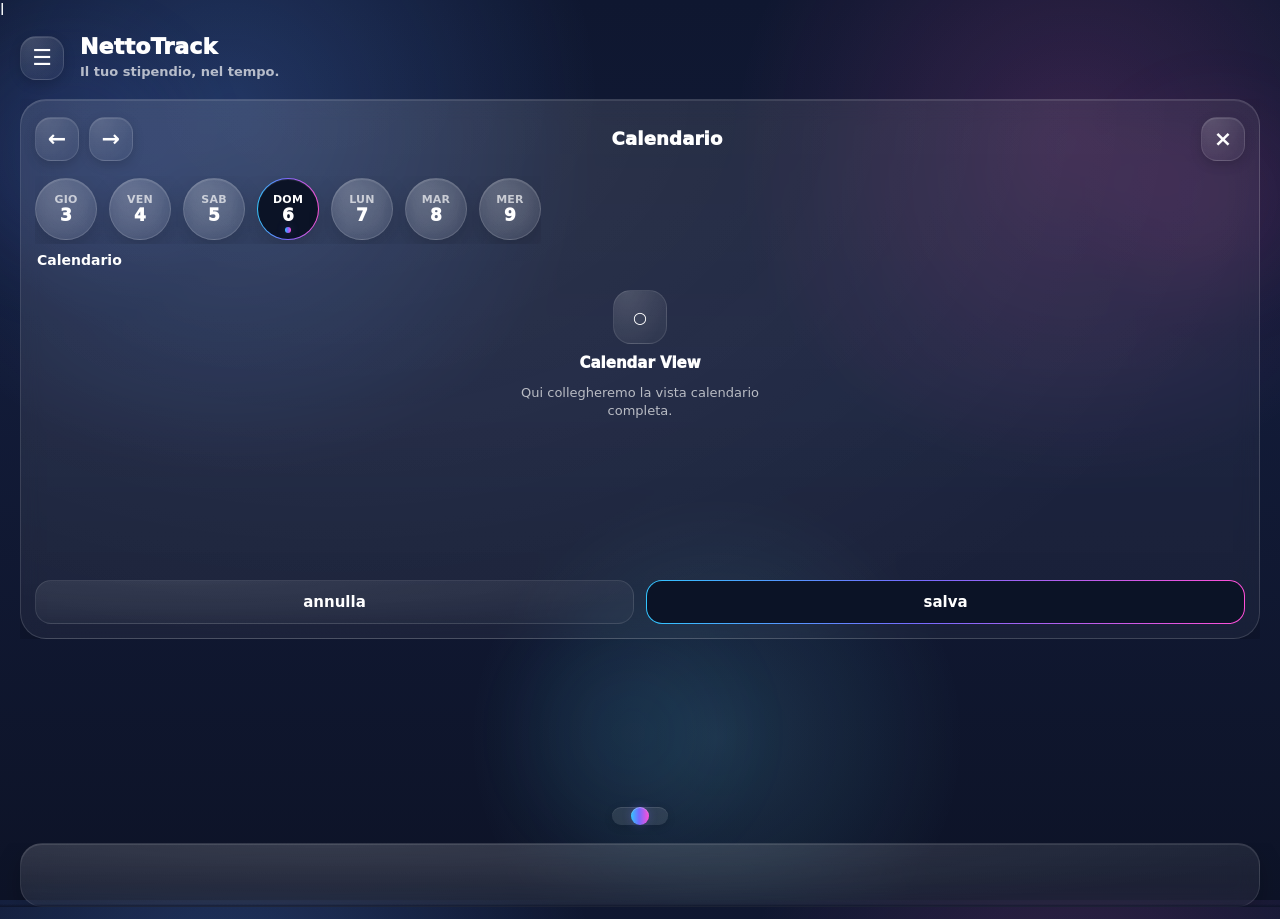
==== commit 40020f98: "Update index.html" ====
--- a/index.html
+++ b/index.html
@@ -1,4 +1,4 @@
-<!doctype html>
+l<!doctype html>
 <html lang="it">
 <head>
   <meta charset="utf-8" />
@@ -102,6 +102,7 @@
 
   <script src="ui-menu-content.js"></script>
   <script src="ui-menu.js"></script>
+  <script src="theme-settings-card.js"></script>
 
   <script>
     const viewportEl = document.getElementById("ntCardsViewport");
@@ -126,60 +127,6 @@
 
     if (window.NTCardGestures) {
       NTCardGestures.setViewport(viewportEl);
-    }
-
-    function applyTheme(mode) {
-      const nextMode = mode === "dark" ? "theme-dark" : "theme-light";
-      document.body.classList.remove("theme-light", "theme-dark");
-      document.body.classList.add(nextMode);
-      localStorage.setItem("ntThemeMode", nextMode);
-    }
-
-    function getCurrentTheme() {
-      const saved = localStorage.getItem("ntThemeMode");
-      if (saved === "theme-dark" || saved === "theme-light") return saved;
-      return document.body.classList.contains("theme-dark") ? "theme-dark" : "theme-light";
-    }
-
-    function updateThemeSelectionUI(currentThemeClass) {
-      const root = document.getElementById("ntThemeModes");
-      if (!root) return;
-
-      root.querySelectorAll("[data-nt-theme]").forEach((btn) => {
-        const isDark = btn.dataset.ntTheme === "dark";
-        const shouldBeActive =
-          (isDark && currentThemeClass === "theme-dark") ||
-          (!isDark && currentThemeClass === "theme-light");
-
-        btn.classList.toggle("isSelected", shouldBeActive);
-
-        const stateEl = btn.querySelector(".ntThemeModeState");
-        if (stateEl) {
-          stateEl.textContent = shouldBeActive ? "In uso" : "Tocca per attivare";
-        }
-      });
-    }
-
-    function bindThemeCard() {
-      const root = document.getElementById("ntThemeModes");
-      if (!root) return;
-
-      const current = getCurrentTheme();
-      updateThemeSelectionUI(current);
-
-      root.querySelectorAll("[data-nt-theme]").forEach((btn) => {
-        btn.addEventListener("click", () => {
-          const selected = btn.dataset.ntTheme === "dark" ? "theme-dark" : "theme-light";
-          applyTheme(selected === "theme-dark" ? "dark" : "light");
-          updateThemeSelectionUI(selected);
-        });
-      });
-
-      /* qui va agganciato il tuo on/off universale già esistente */
-      const autoMount = document.getElementById("ntThemeAutoMount");
-      if (autoMount) {
-        autoMount.innerHTML = "";
-      }
     }
 
     function registerDemoCards() {
@@ -269,6 +216,14 @@
             showBack: true,
             showNext: true
           });
+        },
+        onSave() {
+          if (window.NTToast) {
+            NTToast.show({
+              title: "Dati salvati",
+              text: "Le modifiche della card sono state registrate."
+            });
+          }
         }
       });
 
@@ -302,62 +257,28 @@
             showBack: true,
             showNext: true
           });
-        }
-      });
-
-      NTCards.registerCard({
-        id: "themeSettings",
-        render() {
-          const body = `
-            <div class="ntThemeModes" id="ntThemeModes">
-              <button type="button" class="ntThemeMode ntPress" data-nt-theme="light">
-                <div class="ntThemeModePreview ntThemeModePreview--light"></div>
-                <div class="ntThemeModeText">
-                  <div class="ntThemeModeLabel">Modalità chiara</div>
-                  <div class="ntThemeModeState">Tocca per attivare</div>
-                </div>
-              </button>
-
-              <button type="button" class="ntThemeMode ntPress" data-nt-theme="dark">
-                <div class="ntThemeModePreview ntThemeModePreview--dark"></div>
-                <div class="ntThemeModeText">
-                  <div class="ntThemeModeLabel">Modalità scura</div>
-                  <div class="ntThemeModeState">Tocca per attivare</div>
-                </div>
-              </button>
-            </div>
-
-            <div class="ntThemeAutoMount" id="ntThemeAutoMount"></div>
-          `;
-
-          return NTCardTemplate.createCard({
-            id: "themeSettings",
-            title: "Aspetto e tema",
-            body,
-            footer: false,
-            showBack: true,
-            showNext: false
-          });
         },
-        onOpen() {
-          bindThemeCard();
+        onSave() {
+          if (window.NTToast) {
+            NTToast.show({
+              title: "Profilo salvato",
+              text: "Le informazioni del profilo sono state aggiornate."
+            });
+          }
         }
       });
     }
 
     registerDemoCards();
+
+    window.NTThemeSettingsCard?.register();
+    window.NTThemeSettingsCard?.initThemeOnAppStart();
 
     window.NTMenu?.init({
       overlaySelector: "#ntMenuOverlay",
       openBtnSelector: "[data-nt-open-menu]"
     });
 
-    const savedTheme = localStorage.getItem("ntThemeMode");
-    if (savedTheme === "theme-dark" || savedTheme === "theme-light") {
-      document.body.classList.remove("theme-light", "theme-dark");
-      document.body.classList.add(savedTheme);
-    }
-
     window.NTCardManager?.open("calendarView");
   </script>
 </body>
--- a/ui-theme-settings.css
+++ b/ui-theme-settings.css
@@ -9,6 +9,10 @@
   align-items:stretch;
 }
 
+/* =========================
+   Card modalità (chiara / scura)
+   ========================= */
+
 .ntThemeMode{
   min-height:210px;
   border-radius:24px;
@@ -16,7 +20,7 @@
   background:var(--nt-surface-2);
   box-shadow:
     inset 0 1px 0 rgba(255,255,255,.10),
-    0 12px 28px rgba(0,0,0,.20);
+    0 14px 30px rgba(0,0,0,.22);
   padding:14px;
   display:flex;
   flex-direction:column;
@@ -24,19 +28,30 @@
   align-items:stretch;
   gap:12px;
   text-align:left;
+  transition:transform .18s ease, box-shadow .18s ease, border-color .18s ease;
 }
 
+.ntThemeMode:active{
+  transform:scale(.98);
+}
+
+/* Stato selezionato */
+
 .ntThemeMode.isSelected{
-  border-color:rgba(117,107,255,.55);
+  border-color:rgba(117,107,255,.65);
   box-shadow:
-    inset 0 1px 0 rgba(255,255,255,.12),
-    0 0 0 1px rgba(50,197,255,.28),
-    0 12px 28px rgba(0,0,0,.22);
+    inset 0 1px 0 rgba(255,255,255,.14),
+    0 0 0 1px rgba(50,197,255,.30),
+    0 16px 32px rgba(0,0,0,.24);
 }
+
+/* =========================
+   Preview grafica
+   ========================= */
 
 .ntThemeModePreview{
   width:100%;
-  height:116px;
+  height:120px;
   border-radius:22px;
   border:1px solid rgba(255,255,255,.12);
   overflow:hidden;
@@ -44,19 +59,27 @@
   flex:0 0 auto;
 }
 
+/* Light preview */
+
 .ntThemeModePreview--light{
   background:
     radial-gradient(circle at 18% 15%, rgba(92,150,255,.18), transparent 28%),
     radial-gradient(circle at 84% 16%, rgba(255,92,204,.10), transparent 24%),
-    linear-gradient(180deg, #e9edf7 0%, #dce3f1 100%);
+    linear-gradient(180deg, #eef2fb 0%, #dde5f3 100%);
 }
+
+/* Dark preview */
 
 .ntThemeModePreview--dark{
   background:
-    radial-gradient(circle at 18% 15%, rgba(92,150,255,.20), transparent 28%),
-    radial-gradient(circle at 84% 16%, rgba(255,92,204,.12), transparent 24%),
-    linear-gradient(180deg, #0f1730 0%, #121b38 42%, #0d1327 100%);
+    radial-gradient(circle at 18% 15%, rgba(92,150,255,.22), transparent 28%),
+    radial-gradient(circle at 84% 16%, rgba(255,92,204,.14), transparent 24%),
+    linear-gradient(180deg, #0f1730 0%, #121b38 42%, #0c1226 100%);
 }
+
+/* =========================
+   Testo modalità
+   ========================= */
 
 .ntThemeModeText{
   display:flex;
@@ -78,17 +101,26 @@
   color:var(--nt-text-muted);
 }
 
-.ntThemeAutoMount{
+/* =========================
+   Checkbox automatico
+   ========================= */
+
+.ntThemeAuto{
   margin-top:16px;
 }
 
+/* =========================
+   Responsive (iPhone)
+   ========================= */
+
 @media (max-width:390px){
+
   .ntThemeModes{
     gap:12px;
   }
 
   .ntThemeMode{
-    min-height:194px;
+    min-height:190px;
     border-radius:22px;
     padding:12px;
   }
@@ -97,4 +129,5 @@
     height:104px;
     border-radius:18px;
   }
+
 }
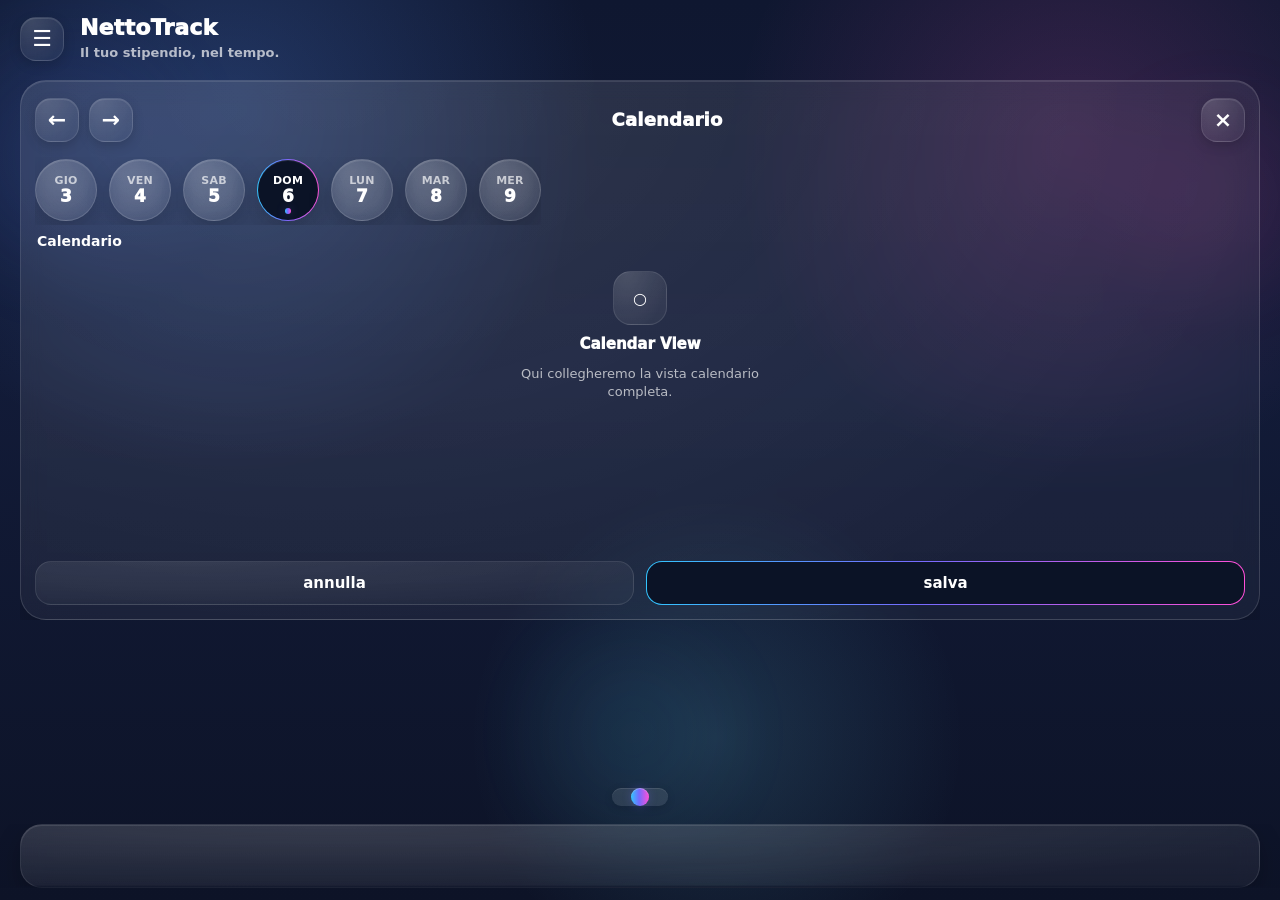
==== commit 2c702c4e: "Update index.html" ====
--- a/index.html
+++ b/index.html
@@ -1,4 +1,4 @@
-l<!doctype html>
+<!doctype html>
 <html lang="it">
 <head>
   <meta charset="utf-8" />
--- a/ui-theme-settings.css
+++ b/ui-theme-settings.css
@@ -1,133 +1,145 @@
-/* =========================
-   NettoTrack Theme Settings
-   ========================= */
+/* ROOT */
+.themeRoot{
+  width:100%;
+  display:flex;
+  flex-direction:column;
+  gap:20px;
+}
 
-.ntThemeModes{
+/* HEADER */
+.themeHeader{
+  display:grid;
+  grid-template-columns:auto 1fr auto;
+  align-items:center;
+}
+
+.themeTitle{
+  text-align:center;
+  font-size:20px;
+  font-weight:800;
+  color:#fff;
+}
+
+/* MODES */
+.themeModes{
   display:grid;
   grid-template-columns:1fr 1fr;
-  gap:14px;
-  align-items:stretch;
+  gap:16px;
+}
+
+.themeCard{
+  padding:16px;
+  border-radius:22px;
+  background:rgba(255,255,255,.06);
+  border:1px solid rgba(255,255,255,.08);
+}
+
+.themeCard.active{
+  border-color:#6b7cff;
+  box-shadow:0 0 0 1px rgba(107,124,255,.3);
+}
+
+.themePreview{
+  height:100px;
+  border-radius:18px;
+  margin-bottom:10px;
+}
+
+.themePreview.light{
+  background:#e9ecf2;
+}
+
+.themePreview.dark{
+  background:#0f1325;
+}
+
+.themeLabel{
+  font-weight:700;
+  color:#fff;
+}
+
+.themeSub{
+  font-size:13px;
+  color:rgba(255,255,255,.6);
+}
+
+/* AUTO ROW */
+.themeAutoRow{
+  display:flex;
+  justify-content:space-between;
+  align-items:center;
+  padding:18px;
+  border-radius:22px;
+  background:rgba(255,255,255,.06);
+  border:1px solid rgba(255,255,255,.08);
+}
+
+.themeAutoTitle{
+  font-weight:700;
+  color:#fff;
+  margin-bottom:4px;
+}
+
+.themeAutoSub{
+  font-size:13px;
+  color:rgba(255,255,255,.6);
+}
+
+/* BUTTONS */
+.themeActions{
+  display:flex;
+  gap:12px;
+}
+
+.btnGhost{
+  flex:1;
+  padding:14px;
+  border-radius:18px;
+  border:none;
+  background:rgba(255,255,255,.08);
+  color:#fff;
+}
+
+.btnPrimary{
+  flex:1;
+  padding:14px;
+  border-radius:18px;
+  border:none;
+  background:linear-gradient(90deg,#2ec5ff,#7b61ff,#ff4fd8);
+  color:#fff;
 }
 
 /* =========================
-   Card modalità (chiara / scura)
+   SWITCH NETTOTRACK (OGGETTO 7)
    ========================= */
 
-.ntThemeMode{
-  min-height:210px;
-  border-radius:24px;
-  border:1px solid var(--nt-border);
-  background:var(--nt-surface-2);
-  box-shadow:
-    inset 0 1px 0 rgba(255,255,255,.10),
-    0 14px 30px rgba(0,0,0,.22);
-  padding:14px;
-  display:flex;
-  flex-direction:column;
-  justify-content:flex-start;
-  align-items:stretch;
-  gap:12px;
-  text-align:left;
-  transition:transform .18s ease, box-shadow .18s ease, border-color .18s ease;
+.ntSwitch{
+  width:58px;
+  height:34px;
+  border:none;
+  background:none;
 }
 
-.ntThemeMode:active{
-  transform:scale(.98);
+.ntSwitchTrack{
+  position:relative;
+  width:100%;
+  height:100%;
+  border-radius:999px;
+  background:rgba(255,255,255,.08);
 }
 
-/* Stato selezionato */
-
-.ntThemeMode.isSelected{
-  border-color:rgba(117,107,255,.65);
-  box-shadow:
-    inset 0 1px 0 rgba(255,255,255,.14),
-    0 0 0 1px rgba(50,197,255,.30),
-    0 16px 32px rgba(0,0,0,.24);
+.ntSwitchThumb{
+  position:absolute;
+  top:3px;
+  left:3px;
+  width:28px;
+  height:28px;
+  border-radius:50%;
+  background:linear-gradient(135deg,#2ec5ff,#7b61ff,#ff4fd8);
+  transition:.25s;
 }
 
-/* =========================
-   Preview grafica
-   ========================= */
-
-.ntThemeModePreview{
-  width:100%;
-  height:120px;
-  border-radius:22px;
-  border:1px solid rgba(255,255,255,.12);
-  overflow:hidden;
-  position:relative;
-  flex:0 0 auto;
-}
-
-/* Light preview */
-
-.ntThemeModePreview--light{
-  background:
-    radial-gradient(circle at 18% 15%, rgba(92,150,255,.18), transparent 28%),
-    radial-gradient(circle at 84% 16%, rgba(255,92,204,.10), transparent 24%),
-    linear-gradient(180deg, #eef2fb 0%, #dde5f3 100%);
-}
-
-/* Dark preview */
-
-.ntThemeModePreview--dark{
-  background:
-    radial-gradient(circle at 18% 15%, rgba(92,150,255,.22), transparent 28%),
-    radial-gradient(circle at 84% 16%, rgba(255,92,204,.14), transparent 24%),
-    linear-gradient(180deg, #0f1730 0%, #121b38 42%, #0c1226 100%);
-}
-
-/* =========================
-   Testo modalità
-   ========================= */
-
-.ntThemeModeText{
-  display:flex;
-  flex-direction:column;
-  gap:6px;
-}
-
-.ntThemeModeLabel{
-  font-size:15px;
-  line-height:1.2;
-  font-weight:1000;
-  color:var(--nt-text);
-}
-
-.ntThemeModeState{
-  font-size:12px;
-  line-height:1.2;
-  font-weight:800;
-  color:var(--nt-text-muted);
-}
-
-/* =========================
-   Checkbox automatico
-   ========================= */
-
-.ntThemeAuto{
-  margin-top:16px;
-}
-
-/* =========================
-   Responsive (iPhone)
-   ========================= */
-
-@media (max-width:390px){
-
-  .ntThemeModes{
-    gap:12px;
-  }
-
-  .ntThemeMode{
-    min-height:190px;
-    border-radius:22px;
-    padding:12px;
-  }
-
-  .ntThemeModePreview{
-    height:104px;
-    border-radius:18px;
-  }
-
+/* ON */
+.ntSwitch.is-on .ntSwitchThumb{
+  left:27px;
 }
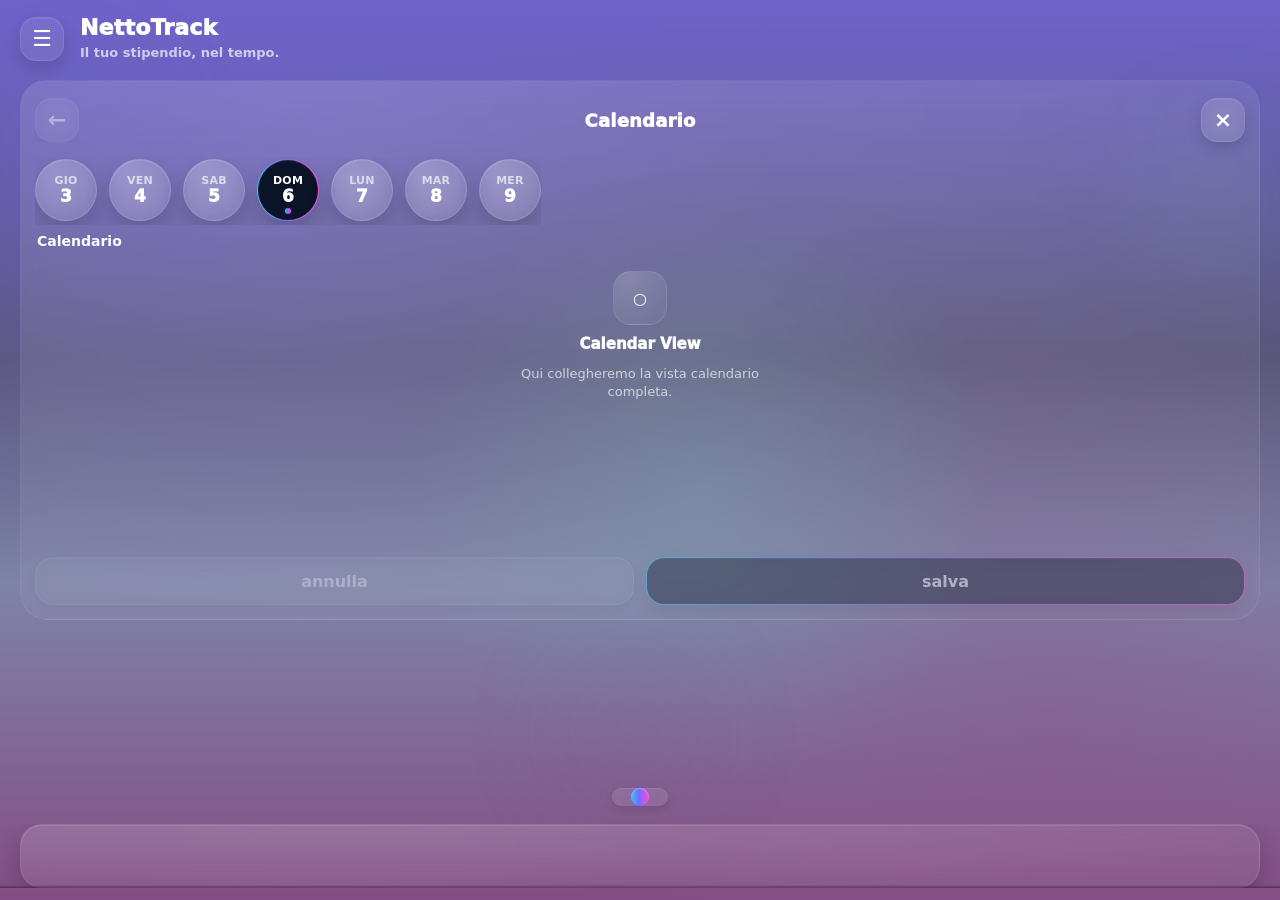
==== commit 60d82622: "Update index.html" ====
--- a/index.html
+++ b/index.html
@@ -15,6 +15,7 @@
   <link rel="stylesheet" href="ui-menu-layout.css" />
   <link rel="stylesheet" href="ui-theme-settings.css" />
 
+  <link rel="stylesheet" href="ui-profile-card.css">
   <link rel="stylesheet" href="calendar-day.css" />
   <link rel="stylesheet" href="calendar-day-animations.css" />
   <link rel="stylesheet" href="calendar-days-strip.css" />
--- a/ui.css
+++ b/ui.css
@@ -1,6 +1,6 @@
 /* =========================
-   NettoTrack UI
-   Shell app + tema + top/bottom bar
+   NettoTrack UI Shell
+   app + tema + top/bottom bar
    Layout card demandato a ui-layout.css
    ========================= */
 
@@ -18,12 +18,11 @@
 
   --nt-font-card-title: 18px;
   --nt-line-tight: 1.1;
-
   --xSize: 44px;
 
+  /* testo / superfici base */
   --nt-text: #ffffff;
   --nt-text-muted: rgba(255,255,255,.68);
-
   --nt-border: rgba(255,255,255,.10);
   --nt-border-strong: rgba(255,255,255,.14);
 
@@ -49,11 +48,31 @@
 
   --nt-color-accent:
     linear-gradient(90deg,#32c5ff 0%, #756bff 45%, #ff4fd8 100%);
+
   --nt-accent-border-gradient:
     linear-gradient(90deg,#32c5ff 0%, #756bff 45%, #ff4fd8 100%);
-  --nt-accent-fill:#0b1326;
-
-  --nt-pressed-fill:#2d2457;
+
+  --nt-accent-fill: #0b1326;
+  --nt-pressed-fill: #2d2457;
+
+  /* shell bg: default = dark attuale */
+  --nt-body-bg:
+    radial-gradient(circle at 18% 12%, rgba(92,150,255,.24), transparent 28%),
+    radial-gradient(circle at 84% 16%, rgba(255,92,204,.16), transparent 26%),
+    radial-gradient(circle at 56% 82%, rgba(115,228,255,.14), transparent 24%),
+    linear-gradient(180deg, #0f1730 0%, #121b38 42%, #0d1327 100%);
+
+  --nt-blob-1: rgba(96,132,255,.28);
+  --nt-blob-2: rgba(255,84,194,.20);
+  --nt-blob-3: rgba(76,208,255,.16);
+
+  --nt-shell-edge-shadow:
+    linear-gradient(
+      180deg,
+      rgba(13,19,39,0) 0%,
+      rgba(13,19,39,.65) 50%,
+      #0d1327 100%
+    );
 
   /* stessa logica larghezza della card centrale */
   --nt-smart-card-side-gap: 16px;
@@ -75,11 +94,91 @@
   -webkit-font-smoothing:antialiased;
   text-rendering:optimizeLegibility;
   overflow:hidden;
-  background:
+  background:var(--nt-body-bg);
+  transition:
+    background .35s ease,
+    color .25s ease;
+}
+
+/* =========================
+   THEME: DARK = NettoTrack attuale
+   ========================= */
+body.theme-dark{
+  --nt-text: #ffffff;
+  --nt-text-muted: rgba(255,255,255,.68);
+  --nt-border: rgba(255,255,255,.10);
+  --nt-border-strong: rgba(255,255,255,.14);
+
+  --nt-surface-1:
+    radial-gradient(140% 220% at 25% 0%, rgba(255,255,255,.08), transparent 55%),
+    linear-gradient(180deg, rgba(255,255,255,.06), rgba(255,255,255,.04));
+
+  --nt-surface-2:
+    radial-gradient(140% 220% at 25% 0%, rgba(255,255,255,.10), transparent 55%),
+    linear-gradient(180deg, rgba(255,255,255,.08), rgba(255,255,255,.05));
+
+  --nt-surface-soft:
+    radial-gradient(140% 220% at 25% 0%, rgba(255,255,255,.06), transparent 55%),
+    linear-gradient(180deg, rgba(255,255,255,.05), rgba(255,255,255,.03));
+
+  --nt-overlay-footer:
+    linear-gradient(
+      180deg,
+      rgba(16,18,30,0) 0%,
+      rgba(16,18,30,.16) 24%,
+      rgba(16,18,30,.32) 100%
+    );
+
+  --nt-accent-fill: #0b1326;
+  --nt-pressed-fill: #2d2457;
+
+  --nt-body-bg:
     radial-gradient(circle at 18% 12%, rgba(92,150,255,.24), transparent 28%),
     radial-gradient(circle at 84% 16%, rgba(255,92,204,.16), transparent 26%),
     radial-gradient(circle at 56% 82%, rgba(115,228,255,.14), transparent 24%),
     linear-gradient(180deg, #0f1730 0%, #121b38 42%, #0d1327 100%);
+
+  --nt-blob-1: rgba(96,132,255,.28);
+  --nt-blob-2: rgba(255,84,194,.20);
+  --nt-blob-3: rgba(76,208,255,.16);
+
+  --nt-shell-edge-shadow:
+    linear-gradient(
+      180deg,
+      rgba(13,19,39,0) 0%,
+      rgba(13,19,39,.65) 50%,
+      #0d1327 100%
+    );
+}
+
+/* =========================
+   THEME: LIGHT 
+   ========================= */
+body.theme-light{
+  --nt-body-bg:
+    /* CERCHIO 1 - viola (alto sinistra) */
+    radial-gradient(circle at 18% 12%, rgba(111,99,203,.42), transparent 38%),
+
+    /* CERCHIO 2 - ciano (centro) */
+    radial-gradient(circle at 55% 55%, rgba(115,167,180,.32), transparent 34%),
+
+    /* CERCHIO 3 - fucsia (basso destra) */
+    radial-gradient(circle at 82% 82%, rgba(140,85,140,.38), transparent 36%),
+
+    /* BASE */
+    linear-gradient(180deg, #6f63cb 0%, #5a577a 40%, #7e83a7 65%, #844d84 100%);
+
+  --nt-blob-1: rgba(111,99,203,.34);
+  --nt-blob-2: rgba(115,167,180,.28);
+  --nt-blob-3: rgba(140,85,140,.30);
+
+  --nt-shell-edge-shadow:
+    linear-gradient(
+      180deg,
+      rgba(60,40,70,0) 0%,
+      rgba(60,40,70,.55) 55%,
+      #3a223f 100%
+    );
 }
 
 *,
@@ -117,7 +216,6 @@
 /* =========================
    App shell
    ========================= */
-
 .ntAppShell{
   position:relative;
   min-height:100dvh;
@@ -143,7 +241,7 @@
   height:220px;
   left:-40px;
   top:5%;
-  background:rgba(96,132,255,.28);
+  background:var(--nt-blob-1);
 }
 
 .ntBlob2{
@@ -151,7 +249,7 @@
   height:180px;
   right:-28px;
   top:12%;
-  background:rgba(255,84,194,.20);
+  background:var(--nt-blob-2);
 }
 
 .ntBlob3{
@@ -159,7 +257,7 @@
   height:190px;
   left:42%;
   bottom:8%;
-  background:rgba(76,208,255,.16);
+  background:var(--nt-blob-3);
 }
 
 .ntApp{
@@ -168,17 +266,13 @@
   min-height:100dvh;
   display:flex;
   flex-direction:column;
-  padding:
-    calc(var(--nt-safe-top) + 12px)
-    16px
-    calc(var(--nt-safe-bottom) + 12px);
+  padding: calc(var(--nt-safe-top) + 12px) 16px calc(var(--nt-safe-bottom) + 12px);
   gap:14px;
 }
 
 /* =========================
    Top bar
    ========================= */
-
 .ntTopBar{
   flex:0 0 auto;
   display:flex;
@@ -210,7 +304,6 @@
 /* =========================
    Main
    ========================= */
-
 .ntMain{
   flex:1 1 auto;
   min-height:0;
@@ -231,7 +324,6 @@
 /* =========================
    Smart dots
    ========================= */
-
 .ntDotsRail{
   min-height:26px;
   height:26px;
@@ -303,7 +395,6 @@
 /* =========================
    Bottom smart card
    ========================= */
-
 .ntBottomBar{
   flex:0 0 auto;
   display:flex;
@@ -327,13 +418,7 @@
   right:0;
   bottom:-1px;
   height:4px;
-  background:
-    linear-gradient(
-      180deg,
-      rgba(13,19,39,0) 0%,
-      rgba(13,19,39,.65) 50%,
-      #0d1327 100%
-    );
+  background:var(--nt-shell-edge-shadow);
   pointer-events:none;
   z-index:2;
 }
@@ -360,7 +445,6 @@
 /* =========================
    Utilities
    ========================= */
-
 .ntScrollY{
   min-height:0;
   overflow-y:auto;
--- a/ui-layout.css
+++ b/ui-layout.css
@@ -1,6 +1,4 @@
-/* =========================
-   NettoTrack UI Layout
-   ========================= */
+/* ========================= NettoTrack UI Layout ========================= */
 
 :root{
   --nt-card-header-min-h: 50px;
@@ -8,377 +6,439 @@
   --nt-card-subheader-min-h: 52px;
   --nt-card-footer-min-h: 74px;
 
-  /* la card NON è fullscreen */
   --nt-card-side-gap: 16px;
   --nt-card-max-w: calc(100% - (var(--nt-card-side-gap) * 2));
-
-  /* altezza lasciata compatibile coi dots */
   --nt-card-max-h: clamp(500px, 58svh, 610px);
 
   --nt-header-btn-size: 44px;
   --nt-dots-space: 26px;
 }
 
-/* =========================
-   CARD CONTAINER
-   ========================= */
-
+/* ========================= CARD CONTAINER ========================= */
 .ntCard{
-  width: 100%;
-  max-width: var(--nt-card-max-w);
-  height: 100%;
-  min-height: 0;
-  overflow: hidden;
-  position: relative;
+  width:100%;
+  max-width:var(--nt-card-max-w);
+  height:100%;
+  min-height:0;
+  position:relative;
+  overflow:hidden;
+  border-radius:26px;
 }
 
 .ntCardShell{
-  width: 100%;
-  height: 100%;
-  min-height: 0;
-  display: flex;
-  flex-direction: column;
-  overflow: hidden;
-  position: relative;
-
-  border-radius: 26px;
-  border: 1px solid var(--nt-border-strong);
-  background: var(--nt-surface-1);
+  width:100%;
+  height:100%;
+  min-height:0;
+  display:flex;
+  flex-direction:column;
+  position:relative;
+  overflow:hidden;
+  overflow:clip;
+  border-radius:26px;
+
+  background:var(--nt-surface-1);
+  border:1px solid rgba(255,255,255,.06);
+
+  backdrop-filter:blur(10px);
+  -webkit-backdrop-filter:blur(10px);
+
+  isolation:isolate;
 
   box-shadow:
-    inset 0 1px 0 rgba(255,255,255,.10),
-    0 20px 40px rgba(0,0,0,.22);
-
-  backdrop-filter: blur(10px);
-  -webkit-backdrop-filter: blur(10px);
-
-  padding: 14px;
-}
-
-/* =========================
-   CARD HEADER
-   ========================= */
-
+    0 18px 34px rgba(0,0,0,.16);
+
+  padding:14px;
+}
+
+.ntCardShell::before{
+  content:"";
+  position:absolute;
+  inset:0;
+  border-radius:inherit;
+  pointer-events:none;
+  background:
+    linear-gradient(
+      180deg,
+      rgba(255,255,255,.025) 0%,
+      rgba(255,255,255,.008) 30%,
+      rgba(255,255,255,0) 60%
+    );
+  z-index:0;
+}
+
+.ntCardShell::after{
+  content:"";
+  position:absolute;
+  inset:0;
+  border-radius:inherit;
+  pointer-events:none;
+  box-shadow:
+    inset 0 0 0 0.5px rgba(255,255,255,.04);
+  z-index:1;
+}
+
+.ntCardTop,
+.ntCardBody,
+.ntCardFooter{
+  position:relative;
+  z-index:2;
+}
+
+/* ========================= CARD HEADER ========================= */
 .ntCardTop{
-  flex: 0 0 auto;
-  display: flex;
-  flex-direction: column;
-  gap: var(--nt-card-header-gap);
+  flex:0 0 auto;
+  display:flex;
+  flex-direction:column;
+  gap:var(--nt-card-header-gap);
 }
 
 .ntCardHeader{
-  display: grid;
-  grid-template-columns: auto 1fr auto;
-  align-items: center;
-  gap: 12px;
-  min-height: var(--nt-card-header-min-h);
+  display:grid;
+  grid-template-columns:var(--nt-header-btn-size) 1fr var(--nt-header-btn-size);
+  align-items:center;
+  gap:12px;
+  min-height:var(--nt-card-header-min-h);
+}
+
+.ntCardHeaderSide{
+  width:var(--nt-header-btn-size);
+  min-width:var(--nt-header-btn-size);
+  height:var(--nt-header-btn-size);
+  min-height:var(--nt-header-btn-size);
+  display:flex;
+  align-items:center;
+}
+
+.ntCardHeaderSide--left{
+  justify-content:flex-start;
+  overflow:hidden;
+}
+
+.ntCardHeaderSide--right{
+  justify-content:flex-end;
 }
 
 .ntCardNav{
-  display: flex;
-  align-items: center;
-  gap: 10px;
+  display:flex;
+  align-items:center;
+  gap:10px;
+  overflow:hidden;
 }
 
 .ntCardTitleWrap{
-  display: flex;
-  justify-content: center;
-  align-items: center;
-  min-width: 0;
+  min-width:0;
+  min-height:var(--nt-header-btn-size);
+  display:flex;
+  align-items:center;
+  justify-content:center;
+  padding-top:2px;
 }
 
 .ntCardTitle{
-  margin: 0;
-  font-size: 18px;
-  line-height: 1.1;
-  font-weight: 1000;
-  letter-spacing: .2px;
-  text-align: center;
-}
-
-.ntCardHeaderSide{
-  width: var(--nt-header-btn-size);
-  height: var(--nt-header-btn-size);
-  display: flex;
-  align-items: center;
-  justify-content: center;
-}
-
-/* =========================
-   HEADER ICON BUTTONS
-   ========================= */
-
+  margin:0;
+  font-size:18px;
+  line-height:1.1;
+  font-weight:1000;
+  letter-spacing:.2px;
+  text-align:center;
+}
+
+.ntCardHeaderGhost{
+  width:var(--nt-header-btn-size);
+  height:var(--nt-header-btn-size);
+  min-width:var(--nt-header-btn-size);
+  min-height:var(--nt-header-btn-size);
+  display:block;
+  visibility:hidden;
+  pointer-events:none;
+  flex:0 0 auto;
+}
+
+/* ========================= HEADER ICON BUTTONS ========================= */
 .ntIconBtn{
-  width: var(--nt-header-btn-size);
-  height: var(--nt-header-btn-size);
-  min-width: var(--nt-header-btn-size);
-  min-height: var(--nt-header-btn-size);
-
-  display: flex;
-  align-items: center;
-  justify-content: center;
-
-  padding: 0;
-
-  border-radius: 16px;
-  border: 1px solid var(--nt-border);
-  background: var(--nt-surface-2);
-
+  width:var(--nt-header-btn-size);
+  height:var(--nt-header-btn-size);
+  min-width:var(--nt-header-btn-size);
+  min-height:var(--nt-header-btn-size);
+  display:flex;
+  align-items:center;
+  justify-content:center;
+  padding:0;
+  border-radius:16px;
+  border:1px solid rgba(255,255,255,.10);
+  background:rgba(255,255,255,.07);
   box-shadow:
-    inset 0 1px 0 rgba(255,255,255,.10),
-    0 4px 12px rgba(0,0,0,.16);
-
-  color: var(--nt-text);
-  font-size: 22px;
-  font-weight: 900;
-  line-height: 1;
-
-  flex: 0 0 auto;
-}
-
-.isGhost{
-  visibility: hidden;
-  pointer-events: none;
-}
-
-/* =========================
-   SUB HEADER
-   ========================= */
-
+    inset 0 1px 0 rgba(255,255,255,.08),
+    0 6px 16px rgba(0,0,0,.14);
+  color:var(--nt-text);
+  font-size:22px;
+  font-weight:900;
+  line-height:1;
+  flex:0 0 auto;
+  backdrop-filter:blur(8px);
+  -webkit-backdrop-filter:blur(8px);
+  transition:
+    transform .18s ease,
+    opacity .22s ease,
+    background .22s ease,
+    box-shadow .22s ease,
+    border-color .22s ease;
+}
+
+.ntIconBtn:active{
+  transform:scale(.97);
+}
+
+.ntIconBtn[disabled],
+.ntIconBtn.isBlocked{
+  opacity:.42;
+  pointer-events:none;
+}
+
+/* ========================= SUB HEADER ========================= */
 .ntCardSubHeader{
-  flex: 0 0 auto;
-  min-height: var(--nt-card-subheader-min-h);
-  display: flex;
-  align-items: center;
+  flex:0 0 auto;
+  min-height:var(--nt-card-subheader-min-h);
+  display:flex;
+  align-items:center;
 }
 
 .ntSubHeaderScrollX{
-  width: 100%;
-  overflow-x: auto;
-  overflow-y: hidden;
-  -webkit-overflow-scrolling: touch;
-  scrollbar-width: none;
+  width:100%;
+  overflow-x:auto;
+  overflow-y:hidden;
+  -webkit-overflow-scrolling:touch;
+  scrollbar-width:none;
 }
 
 .ntSubHeaderScrollX::-webkit-scrollbar{
-  display: none;
+  display:none;
 }
 
 .ntSubHeaderRow{
-  display: flex;
-  align-items: center;
-  gap: 12px;
-  min-width: max-content;
-}
-
-/* =========================
-   CARD BODY
-   ========================= */
-
+  display:flex;
+  align-items:center;
+  gap:12px;
+  min-width:max-content;
+}
+
+/* ========================= CARD BODY ========================= */
 .ntCardBody{
-  flex: 1 1 auto;
-  min-height: 0;
-
-  overflow-y: auto;
-  overflow-x: hidden;
-
-  -webkit-overflow-scrolling: touch;
-  scrollbar-width: none;
-
-  padding: 8px 2px 0;
+  flex:1 1 auto;
+  min-height:0;
+  overflow-y:auto;
+  overflow-x:hidden;
+  -webkit-overflow-scrolling:touch;
+  scrollbar-width:none;
+  padding:8px 2px 0;
 }
 
 .ntCardBody::-webkit-scrollbar{
-  display: none;
-}
-
-/* =========================
-   CARD FOOTER
-   ========================= */
-
+  display:none;
+}
+
+/* ========================= CARD FOOTER ========================= */
 .ntCardFooter{
-  flex: 0 0 auto;
-  min-height: var(--nt-card-footer-min-h);
-  padding-top: 12px;
-  display: flex;
-  align-items: flex-end;
+  flex:0 0 auto;
+  min-height:var(--nt-card-footer-min-h);
+  padding-top:12px;
+  display:flex;
+  align-items:flex-end;
 }
 
 .ntCardFooterRow{
-  display: grid;
-  grid-template-columns: 1fr 1fr;
-  gap: 12px;
-  width: 100%;
-}
-
-/* =========================
-   WIZARD
-   ========================= */
-
+  display:grid;
+  grid-template-columns:1fr 1fr;
+  gap:12px;
+  width:100%;
+}
+
+.ntCardFooterBtn{
+  position:relative;
+  height:48px;
+  min-height:48px;
+  display:flex;
+  align-items:center;
+  justify-content:center;
+  padding:0 16px;
+  border-radius:18px;
+  font-size:16px;
+  font-weight:700;
+  transition:
+    transform .18s ease,
+    opacity .22s ease,
+    background .22s ease,
+    box-shadow .22s ease,
+    border-color .22s ease;
+}
+
+.ntCardFooterBtn:active{
+  transform:scale(.97);
+}
+
+.ntCardFooterBtn--ghost{
+  border:1px solid rgba(255,255,255,.16);
+  background:rgba(255,255,255,.07);
+  color:rgba(255,255,255,.82);
+  box-shadow:
+    inset 0 1px 0 rgba(255,255,255,.08),
+    0 4px 12px rgba(0,0,0,.10);
+  backdrop-filter:blur(8px);
+  -webkit-backdrop-filter:blur(8px);
+}
+
+.ntCardFooterBtn--primary{
+  border:1px solid transparent;
+  background:
+    linear-gradient(var(--nt-accent-fill), var(--nt-accent-fill)) padding-box,
+    var(--nt-accent-border-gradient) border-box;
+  color:#fff;
+  box-shadow:
+    0 8px 20px rgba(0,0,0,.20),
+    inset 0 1px 0 rgba(255,255,255,.12);
+}
+
+.ntCardFooterBtn:disabled,
+.ntCardFooterBtn.isBlocked{
+  opacity:.38;
+  pointer-events:none;
+}
+
+/* ========================= WIZARD ========================= */
 .ntWizard{
-  width: 100%;
-  height: 100%;
-  min-height: 0;
-  display: flex;
-  flex-direction: column;
-  overflow: hidden;
+  width:100%;
+  height:100%;
+  min-height:0;
+  display:flex;
+  flex-direction:column;
+  overflow:hidden;
 }
 
 .ntWizardContent{
-  flex: 1 1 auto;
-  min-height: 0;
-
-  overflow-y: auto;
-  overflow-x: hidden;
-
-  -webkit-overflow-scrolling: touch;
-  scrollbar-width: none;
-
-  padding: 0 2px 8px;
+  flex:1 1 auto;
+  min-height:0;
+  overflow-y:auto;
+  overflow-x:hidden;
+  -webkit-overflow-scrolling:touch;
+  scrollbar-width:none;
+  padding:0 2px 8px;
 }
 
 .ntWizardContent::-webkit-scrollbar{
-  display: none;
+  display:none;
 }
 
 .ntWizardActions{
-  flex: 0 0 auto;
-  padding-top: 12px;
+  flex:0 0 auto;
+  padding-top:12px;
 }
 
 .ntWizardActionsRow{
-  display: grid;
-  grid-template-columns: 1fr 1fr;
-  gap: 12px;
-}
-
-/* =========================
-   CARD SWIPE VIEWPORT
-   ========================= */
-
+  display:grid;
+  grid-template-columns:1fr 1fr;
+  gap:12px;
+}
+
+/* ========================= CARD SWIPE VIEWPORT ========================= */
 .ntCardsViewport{
-  position: relative;
-  width: 100%;
-  height: 100%;
-  flex: 1 1 auto;
-  min-height: 0;
-  overflow: hidden;
-
-  display: flex;
-  align-items: flex-start;
-  justify-content: center;
-}
-
-/* =========================
-   CARD TRACK
-   ========================= */
-
+  position:relative;
+  width:100%;
+  height:100%;
+  flex:1 1 auto;
+  min-height:0;
+  overflow:hidden;
+  display:flex;
+  align-items:flex-start;
+  justify-content:center;
+}
+
+/* ========================= CARD TRACK ========================= */
 .ntCardsTrack{
-  width: 100%;
-  height: var(--nt-card-max-h);
-  min-height: var(--nt-card-max-h);
-  max-height: var(--nt-card-max-h);
-
-  display: flex;
-  flex-direction: row;
-  flex-wrap: nowrap;
-
-  will-change: transform;
-  touch-action: pan-y;
+  width:100%;
+  height:var(--nt-card-max-h);
+  min-height:var(--nt-card-max-h);
+  max-height:var(--nt-card-max-h);
+  display:flex;
+  flex-direction:row;
+  flex-wrap:nowrap;
+  will-change:transform;
+  touch-action:pan-y;
 }
 
 .ntCardsTrack.isGestureLockY{
-  touch-action: pan-x;
-}
-
-/* =========================
-   CARD SLIDE
-   ========================= */
-
+  touch-action:pan-x;
+}
+
+/* ========================= CARD SLIDE ========================= */
 .ntCardSlide{
-  flex: 0 0 100%;
-  width: 100%;
-  max-width: 100%;
-  height: 100%;
-  min-height: 0;
-
-  overflow: visible;
-
-  /* il contenitore è full width, la card no */
-  padding: 0;
-
-  box-sizing: border-box;
-
-  display: flex;
-  justify-content: center;
-}
-
-/* =========================
-   INTERNAL PROPORTIONS
-   ========================= */
-
+  flex:0 0 100%;
+  width:100%;
+  max-width:100%;
+  height:100%;
+  min-height:0;
+  overflow:visible;
+  padding:0;
+  box-sizing:border-box;
+  display:flex;
+  justify-content:center;
+}
+
+/* ========================= INTERNAL PROPORTIONS ========================= */
 .ntCardBody .ntEmptyState{
-  min-height: 124px;
-  padding: 12px 10px;
+  min-height:124px;
+  padding:12px 10px;
 }
 
 .ntCardBody .ntAvatarBox{
-  padding: 8px 10px;
+  padding:8px 10px;
 }
 
 .ntCardBody .ntAvatarMedia{
-  width: 62px;
-  height: 62px;
-  border-radius: 16px;
+  width:62px;
+  height:62px;
+  border-radius:16px;
 }
 
 .ntCardBody .ntFieldAction{
-  min-height: 42px;
-  padding: 9px 11px;
+  min-height:42px;
+  padding:9px 11px;
 }
 
 .ntCardBody .ntInput,
 .ntCardBody .ntSelect{
-  height: 42px;
+  height:42px;
 }
 
 .ntCardBody .ntTextarea{
-  min-height: 88px;
+  min-height:88px;
 }
 
 .ntCardBody .ntGrid-2{
-  gap: 10px;
+  gap:10px;
 }
 
 .ntCardBody .ntSection{
-  gap: 10px;
+  gap:10px;
 }
 
 .ntCardBody .ntDivider{
-  margin: 10px 0;
-}
-
-/* =========================
-   DOTS SPACE SUPPORT
-   ========================= */
-
+  margin:10px 0;
+}
+
+/* ========================= DOTS SPACE SUPPORT ========================= */
 .ntDotsRail{
-  min-height: var(--nt-dots-space);
-  height: var(--nt-dots-space);
-  display: flex;
-  align-items: center;
-  justify-content: center;
-}
-
-/* =========================
-   DIVIDER
-   ========================= */
-
+  min-height:var(--nt-dots-space);
+  height:var(--nt-dots-space);
+  display:flex;
+  align-items:center;
+  justify-content:center;
+}
+
+/* ========================= DIVIDER ========================= */
 .ntDivider{
-  height: 1px;
-  width: 100%;
-  border: none;
-
+  height:1px;
+  width:100%;
+  border:none;
   background:
     linear-gradient(
       90deg,
@@ -388,46 +448,52 @@
       rgba(255,255,255,.10) 88%,
       rgba(255,255,255,0) 100%
     );
-
-  margin: 12px 0;
+  margin:12px 0;
 }
 
 @media (max-width:390px){
   :root{
-    --nt-card-side-gap: 14px;
-    --nt-card-max-w: calc(100% - (var(--nt-card-side-gap) * 2));
-    --nt-card-max-h: clamp(485px, 56svh, 590px);
-    --nt-card-footer-min-h: 68px;
-    --nt-dots-space: 24px;
+    --nt-card-side-gap:14px;
+    --nt-card-max-w:calc(100% - (var(--nt-card-side-gap) * 2));
+    --nt-card-max-h:clamp(485px, 56svh, 590px);
+    --nt-card-footer-min-h:68px;
+    --nt-dots-space:24px;
   }
 
   .ntCardShell{
-    padding: 12px;
+    padding:12px;
   }
 
   .ntCardTitle{
-    font-size: 17px;
+    font-size:17px;
   }
 
   .ntCardBody .ntAvatarMedia{
-    width: 58px;
-    height: 58px;
+    width:58px;
+    height:58px;
   }
 
   .ntCardBody .ntInput,
   .ntCardBody .ntSelect{
-    height: 40px;
+    height:40px;
   }
 
   .ntCardBody .ntTextarea{
-    min-height: 82px;
+    min-height:82px;
+  }
+
+  .ntCardFooterBtn{
+    height:46px;
+    min-height:46px;
+    border-radius:17px;
+    font-size:15px;
   }
 }
 
 @media (min-width:600px){
   :root{
-    --nt-card-side-gap: 20px;
-    --nt-card-max-w: calc(100% - (var(--nt-card-side-gap) * 2));
-    --nt-card-max-h: clamp(520px, 60svh, 640px);
+    --nt-card-side-gap:20px;
+    --nt-card-max-w:calc(100% - (var(--nt-card-side-gap) * 2));
+    --nt-card-max-h:clamp(520px, 60svh, 640px);
   }
 }
--- a/ui-theme-settings.css
+++ b/ui-theme-settings.css
@@ -1,48 +1,93 @@
-/* ROOT */
+/* ========================= NettoTrack Theme Settings ========================= */
+
 .themeRoot{
   width:100%;
   display:flex;
   flex-direction:column;
-  gap:20px;
-}
-
-/* HEADER */
-.themeHeader{
-  display:grid;
-  grid-template-columns:auto 1fr auto;
-  align-items:center;
-}
-
-.themeTitle{
-  text-align:center;
-  font-size:20px;
-  font-weight:800;
-  color:#fff;
-}
-
-/* MODES */
+  gap:16px;
+}
+
+/* ========================= MODES ========================= */
 .themeModes{
   display:grid;
   grid-template-columns:1fr 1fr;
   gap:16px;
+  align-items:stretch;
 }
 
 .themeCard{
+  width:100%;
+  min-width:0;
   padding:16px;
-  border-radius:22px;
-  background:rgba(255,255,255,.06);
-  border:1px solid rgba(255,255,255,.08);
-}
-
-.themeCard.active{
-  border-color:#6b7cff;
-  box-shadow:0 0 0 1px rgba(107,124,255,.3);
+  border-radius:24px;
+  border:1px solid rgba(255,255,255,.07);
+  background:rgba(255,255,255,.045);
+  color:#fff;
+  display:flex;
+  flex-direction:column;
+  align-items:flex-start;
+  justify-content:flex-start;
+  text-align:left;
+  box-shadow:
+    inset 0 1px 0 rgba(255,255,255,.05),
+    0 10px 22px rgba(0,0,0,.08);
+  -webkit-backdrop-filter:blur(8px);
+  backdrop-filter:blur(8px);
+  overflow:hidden;
+  isolation:isolate;
+  transition:
+    transform .18s ease,
+    border-color .22s ease,
+    background .22s ease,
+    box-shadow .22s ease;
+}
+
+.themeCard::before{
+  content:"";
+  position:absolute;
+  inset:0;
+  border-radius:inherit;
+  pointer-events:none;
+  background:
+    linear-gradient(
+      180deg,
+      rgba(255,255,255,.035) 0%,
+      rgba(255,255,255,.01) 38%,
+      rgba(255,255,255,0) 62%
+    );
+  z-index:0;
+}
+
+.themeCard > *{
+  position:relative;
+  z-index:1;
+}
+
+.themeCard:active{
+  transform:scale(.985);
+}
+
+.themeCard.isSelected{
+  border:1px solid transparent;
+  background:
+    linear-gradient(var(--nt-accent-fill), var(--nt-accent-fill)) padding-box,
+    var(--nt-accent-border-gradient) border-box;
+  box-shadow:
+    inset 0 1px 0 rgba(255,255,255,.05),
+    0 0 0 1px rgba(107,124,255,.14),
+    0 10px 24px rgba(0,0,0,.10);
 }
 
 .themePreview{
-  height:100px;
-  border-radius:18px;
-  margin-bottom:10px;
+  width:100%;
+  height:190px;
+  border-radius:38px;
+  margin-bottom:18px;
+  border:1px solid rgba(255,255,255,.04);
+  overflow:hidden;
+  box-shadow:
+    inset 0 1px 0 rgba(255,255,255,.03),
+    0 6px 14px rgba(0,0,0,.08);
 }
 
 .themePreview.light{
@@ -50,96 +95,140 @@
 }
 
 .themePreview.dark{
-  background:#0f1325;
+  background:
+    radial-gradient(circle at 24% 18%, rgba(40,84,170,.28), transparent 28%),
+    radial-gradient(circle at 78% 14%, rgba(129,53,160,.22), transparent 24%),
+    linear-gradient(180deg, #07133c 0%, #050f2f 55%, #040a1f 100%);
 }
 
 .themeLabel{
-  font-weight:700;
+  font-size:15px;
+  line-height:1.15;
+  font-weight:900;
   color:#fff;
 }
 
 .themeSub{
-  font-size:13px;
-  color:rgba(255,255,255,.6);
-}
-
-/* AUTO ROW */
-.themeAutoRow{
+  margin-top:6px;
+  font-size:12px;
+  line-height:1.2;
+  font-weight:800;
+  color:rgba(255,255,255,.74);
+}
+
+.themeCard.isSelected .themeSub{
+  color:rgba(255,255,255,.92);
+}
+
+/* ========================= AUTO MODE ========================= */
+.themeAutoOnlyRow{
+  width:100%;
   display:flex;
-  justify-content:space-between;
   align-items:center;
-  padding:18px;
-  border-radius:22px;
-  background:rgba(255,255,255,.06);
-  border:1px solid rgba(255,255,255,.08);
-}
-
-.themeAutoTitle{
-  font-weight:700;
+  gap:12px;
+  padding:0;
+  margin-top:2px;
+  background:none;
+  border:none;
+  box-shadow:none;
+}
+
+.themeAutoOnlyLabel{
+  font-size:15px;
+  font-weight:900;
+  line-height:1.2;
   color:#fff;
-  margin-bottom:4px;
-}
-
-.themeAutoSub{
-  font-size:13px;
-  color:rgba(255,255,255,.6);
-}
-
-/* BUTTONS */
-.themeActions{
-  display:flex;
-  gap:12px;
-}
-
-.btnGhost{
-  flex:1;
-  padding:14px;
-  border-radius:18px;
-  border:none;
-  background:rgba(255,255,255,.08);
-  color:#fff;
-}
-
-.btnPrimary{
-  flex:1;
-  padding:14px;
-  border-radius:18px;
-  border:none;
-  background:linear-gradient(90deg,#2ec5ff,#7b61ff,#ff4fd8);
-  color:#fff;
-}
-
-/* =========================
-   SWITCH NETTOTRACK (OGGETTO 7)
-   ========================= */
-
-.ntSwitch{
-  width:58px;
-  height:34px;
-  border:none;
-  background:none;
-}
-
-.ntSwitchTrack{
-  position:relative;
-  width:100%;
-  height:100%;
-  border-radius:999px;
-  background:rgba(255,255,255,.08);
-}
-
-.ntSwitchThumb{
-  position:absolute;
-  top:3px;
-  left:3px;
+  user-select:none;
+}
+
+.themeAutoCheck{
+  appearance:none;
+  -webkit-appearance:none;
   width:28px;
   height:28px;
-  border-radius:50%;
-  background:linear-gradient(135deg,#2ec5ff,#7b61ff,#ff4fd8);
-  transition:.25s;
-}
-
-/* ON */
-.ntSwitch.is-on .ntSwitchThumb{
-  left:27px;
+  min-width:28px;
+  border-radius:9px;
+  border:1px solid rgba(255,255,255,.20);
+  background:rgba(255,255,255,.06);
+  box-shadow:
+    inset 0 1px 0 rgba(255,255,255,.06),
+    0 4px 12px rgba(0,0,0,.08);
+  position:relative;
+  cursor:pointer;
+  transition:
+    transform .18s ease,
+    border-color .22s ease,
+    background .22s ease,
+    box-shadow .22s ease;
+}
+
+.themeAutoCheck:active{
+  transform:scale(.97);
+}
+
+.themeAutoCheck:checked{
+  border:1px solid transparent;
+  background:
+    linear-gradient(var(--nt-accent-fill), var(--nt-accent-fill)) padding-box,
+    var(--nt-accent-border-gradient) border-box;
+  box-shadow:
+    0 0 0 1px rgba(107,124,255,.14),
+    0 6px 16px rgba(0,0,0,.10);
+}
+
+.themeAutoCheck:checked::after{
+  content:"";
+  position:absolute;
+  left:9px;
+  top:4px;
+  width:6px;
+  height:13px;
+  border:solid #fff;
+  border-width:0 2.5px 2.5px 0;
+  transform:rotate(45deg);
+}
+
+.themeAutoCheck:focus-visible{
+  outline:none;
+  box-shadow:
+    0 0 0 2px rgba(255,255,255,.10),
+    0 0 0 4px rgba(97,125,255,.16);
+}
+
+@media (max-width:390px){
+  .themeModes{
+    gap:12px;
+  }
+
+  .themeCard{
+    padding:14px;
+    border-radius:22px;
+  }
+
+  .themePreview{
+    height:168px;
+    border-radius:32px;
+    margin-bottom:16px;
+  }
+
+  .themeLabel{
+    font-size:14px;
+  }
+
+  .themeSub{
+    font-size:11px;
+  }
+
+  .themeAutoCheck{
+    width:26px;
+    height:26px;
+    min-width:26px;
+  }
+
+  .themeAutoCheck:checked::after{
+    left:8px;
+    top:4px;
+    width:5px;
+    height:11px;
+  }
 }
--- a/ui-profile-card.css
+++ b/ui-profile-card.css
@@ -0,0 +1,125 @@
+/* ========================= NettoTrack Profile Card ========================= */
+
+.ntProfileCardRoot{
+  width:100%;
+  display:flex;
+  flex-direction:column;
+  gap:16px;
+}
+
+.ntProfileSummaryCard{
+  width:100%;
+  border-radius:22px;
+  border:1px solid rgba(255,255,255,.08);
+  background:rgba(255,255,255,.045);
+  box-shadow:
+    inset 0 1px 0 rgba(255,255,255,.05),
+    0 10px 22px rgba(0,0,0,.08);
+  -webkit-backdrop-filter:blur(8px);
+  backdrop-filter:blur(8px);
+  padding:16px;
+}
+
+.ntProfileHero{
+  display:grid;
+  grid-template-columns:84px 1fr;
+  gap:14px;
+  align-items:start;
+}
+
+.ntProfileAvatarBox{
+  width:84px;
+  height:84px;
+  border-radius:22px;
+  border:1px solid rgba(255,255,255,.10);
+  background:rgba(255,255,255,.06);
+  box-shadow:
+    inset 0 1px 0 rgba(255,255,255,.06),
+    0 8px 18px rgba(0,0,0,.10);
+  display:flex;
+  align-items:center;
+  justify-content:center;
+}
+
+.ntProfileAvatarGlyph{
+  font-size:30px;
+  line-height:1;
+  color:rgba(255,255,255,.90);
+}
+
+.ntProfileMainInfo{
+  min-width:0;
+  display:flex;
+  flex-direction:column;
+  gap:8px;
+}
+
+.ntProfileRow{
+  display:grid;
+  grid-template-columns:140px 1fr;
+  gap:10px;
+  align-items:start;
+}
+
+.ntProfileLabel{
+  font-size:14px;
+  font-weight:900;
+  color:#fff;
+}
+
+.ntProfileValue{
+  font-size:14px;
+  font-weight:700;
+  line-height:1.35;
+  color:rgba(255,255,255,.90);
+  word-break:break-word;
+}
+
+.ntProfileHelperText{
+  margin:14px 0 0;
+  text-align:center;
+  font-size:14px;
+  line-height:1.45;
+  font-weight:800;
+  color:rgba(255,255,255,.76);
+}
+
+.ntProfileActionRow{
+  width:100%;
+}
+
+.ntProfileActionRow .ntBtn{
+  min-height:48px;
+  border-radius:18px;
+}
+
+@media (max-width:390px){
+  .ntProfileHero{
+    grid-template-columns:72px 1fr;
+    gap:12px;
+  }
+
+  .ntProfileAvatarBox{
+    width:72px;
+    height:72px;
+    border-radius:20px;
+  }
+
+  .ntProfileAvatarGlyph{
+    font-size:26px;
+  }
+
+  .ntProfileRow{
+    grid-template-columns:118px 1fr;
+    gap:8px;
+  }
+
+  .ntProfileLabel,
+  .ntProfileValue{
+    font-size:13px;
+  }
+
+  .ntProfileHelperText{
+    font-size:13px;
+  }
+}
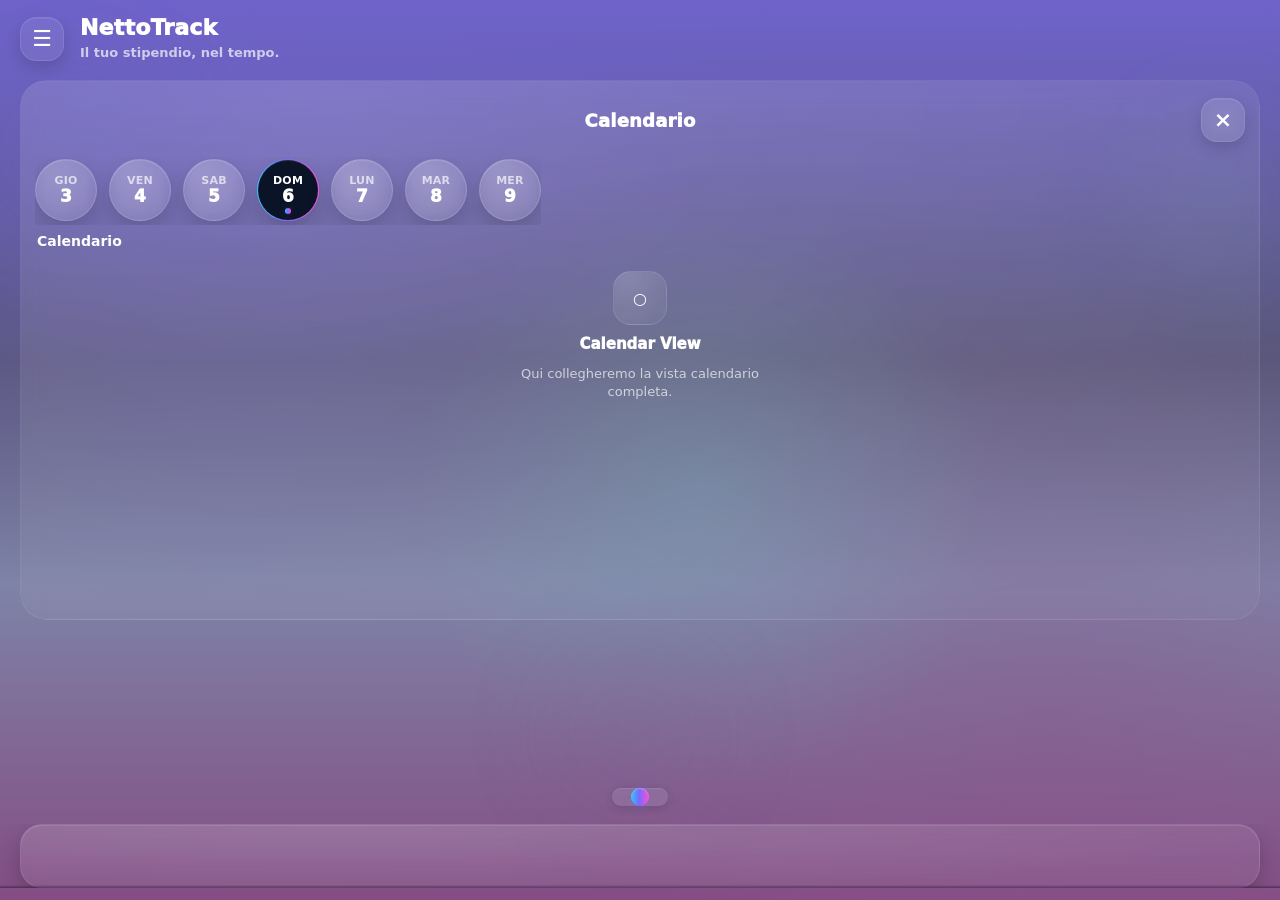
==== commit e243861d: "Update index.html" ====
--- a/index.html
+++ b/index.html
@@ -14,8 +14,7 @@
   <link rel="stylesheet" href="ui-animations.css" />
   <link rel="stylesheet" href="ui-menu-layout.css" />
   <link rel="stylesheet" href="ui-theme-settings.css" />
-
-  <link rel="stylesheet" href="ui-profile-card.css">
+  <link rel="stylesheet" href="ui-profile-card.css" />
   <link rel="stylesheet" href="calendar-day.css" />
   <link rel="stylesheet" href="calendar-day-animations.css" />
   <link rel="stylesheet" href="calendar-days-strip.css" />
@@ -61,49 +60,36 @@
     </div>
   </div>
 
-  <div class="ntMenuOverlay" id="ntMenuOverlay" aria-hidden="true">
-    <div class="ntMenuBackdrop"></div>
-
-    <div class="ntMenuShell">
-      <div class="ntMenuPanelWrap">
-        <aside class="ntMenuPanel"></aside>
-      </div>
-
-      <div class="ntMenuCloseZone">
-        <div class="ntMenuCloseBtnWrap">
-          <button
-            type="button"
-            class="ntIconBtn ntPress"
-            data-nt-close-menu
-            aria-label="Chiudi menu"
-          >×</button>
-        </div>
-      </div>
-    </div>
-  </div>
-
+  <!-- menu overlay: il markup interno viene creato da ui-menu.js -->
+  <div class="ntMenuOverlay" id="ntMenuOverlay" hidden aria-hidden="true"></div>
+
+  <script src="ui.js"></script>
+  <script src="ui-layout.js"></script>
+  <script src="ui-components.js"></script>
+  <script src="ui-feedback.js"></script>
+  <script src="ui-feedback-animations.js"></script>
+  <script src="ui-animations.js"></script>
+  <script src="ui-card-tabs.js"></script>
   <script src="ui-cards.js"></script>
   <script src="ui-card-manager.js"></script>
   <script src="ui-card-actions.js"></script>
   <script src="ui-card-wizard.js"></script>
   <script src="ui-card-dots.js"></script>
   <script src="ui-card-gestures.js"></script>
-
   <script src="ui-select.js"></script>
   <script src="ui-tooltip.js"></script>
   <script src="ui-modal.js"></script>
   <script src="ui-toast.js"></script>
   <script src="ui-empty-state.js"></script>
-
   <script src="calendar-day.js"></script>
   <script src="calendar-days-strip.js"></script>
-
   <script src="card-template.js"></script>
   <script src="component-registry.js"></script>
-
   <script src="ui-menu-content.js"></script>
   <script src="ui-menu.js"></script>
   <script src="theme-settings-card.js"></script>
+  <script src="profile-card.js"></script>
+  <script src="profile-wizard-card.js"></script>
 
   <script>
     const viewportEl = document.getElementById("ntCardsViewport");
@@ -135,6 +121,7 @@
 
       NTCards.registerCard({
         id: "calendarView",
+
         render() {
           const subHeader = `<div class="ntCardSubHeaderContent" id="calendarStripMount"></div>`;
 
@@ -154,13 +141,14 @@
           return NTCardTemplate.createCard({
             id: "calendarView",
             title: "Calendario",
+            subHeader,
             body,
-            subHeader,
-            footer: true,
-            showBack: true,
-            showNext: true
+            footer: false,
+            showBack: false,
+            showNext: false
           });
         },
+
         onOpen() {
           const mount = document.getElementById("calendarStripMount");
           if (!mount || !window.NTCalendarDaysStrip) return;
@@ -181,6 +169,7 @@
 
       NTCards.registerCard({
         id: "calendarInsert",
+
         render() {
           const body = `
             ${NTComponents.section({
@@ -218,6 +207,7 @@
             showNext: true
           });
         },
+
         onSave() {
           if (window.NTToast) {
             NTToast.show({
@@ -227,60 +217,22 @@
           }
         }
       });
-
-      NTCards.registerCard({
-        id: "profile",
-        render() {
-          const body = `
-            ${NTComponents.avatar({
-              variant: "nothing",
-              title: "Profilo utente",
-              hint: "Configura il tuo profilo personale e lavorativo."
-            })}
-
-            ${NTComponents.divider()}
-
-            ${NTComponents.section({
-              title: "Informazioni",
-              body: `
-                ${NTComponents.input({ placeholder: "Paese" })}
-                ${NTComponents.input({ placeholder: "Occupazione" })}
-                ${NTComponents.textarea({ placeholder: "Note profilo" })}
-              `
-            })}
-          `;
-
-          return NTCardTemplate.createCard({
-            id: "profile",
-            title: "Profilo utente",
-            body,
-            footer: true,
-            showBack: true,
-            showNext: true
-          });
-        },
-        onSave() {
-          if (window.NTToast) {
-            NTToast.show({
-              title: "Profilo salvato",
-              text: "Le informazioni del profilo sono state aggiornate."
-            });
-          }
-        }
-      });
     }
 
     registerDemoCards();
 
-    window.NTThemeSettingsCard?.register();
-    window.NTThemeSettingsCard?.initThemeOnAppStart();
+    window.NTThemeSettingsCard?.register?.();
+    window.NTThemeSettingsCard?.initThemeOnAppStart?.();
+
+    window.NTProfileCard?.register?.();
+    window.NTProfileWizardCard?.register?.();
 
     window.NTMenu?.init({
       overlaySelector: "#ntMenuOverlay",
       openBtnSelector: "[data-nt-open-menu]"
     });
 
-    window.NTCardManager?.open("calendarView");
+    window.NTCardManager?.open?.("calendarView");
   </script>
 </body>
 </html>
--- a/ui.css
+++ b/ui.css
@@ -490,4 +490,22 @@
     margin-left:-20px;
     margin-right:-20px;
   }
+}
+/* ========================= Footer 1 solo pulsante ========================= */
+
+.ntCardFooterRow:has(.ntCardFooterBtn:only-child){
+  display:flex;
+  justify-content:flex-end;
+}
+
+/* fallback se hai ghost button */
+.ntCardFooterRow:has(.ntProfileFooterGhost){
+  display:flex;
+  justify-content:flex-end;
+}
+
+
+/* sicurezza: pulsante singolo allineato a destra */
+.ntCardFooterRow .ntCardFooterBtn:only-child{
+  margin-left:auto;
 }
--- a/ui-profile-card.css
+++ b/ui-profile-card.css
@@ -1,29 +1,18 @@
 /* ========================= NettoTrack Profile Card ========================= */
 
-.ntProfileCardRoot{
+.ntProfileContent{
   width:100%;
   display:flex;
   flex-direction:column;
   gap:16px;
 }
 
-.ntProfileSummaryCard{
-  width:100%;
-  border-radius:22px;
-  border:1px solid rgba(255,255,255,.08);
-  background:rgba(255,255,255,.045);
-  box-shadow:
-    inset 0 1px 0 rgba(255,255,255,.05),
-    0 10px 22px rgba(0,0,0,.08);
-  -webkit-backdrop-filter:blur(8px);
-  backdrop-filter:blur(8px);
-  padding:16px;
-}
+/* ========================= HERO ========================= */
 
 .ntProfileHero{
   display:grid;
   grid-template-columns:84px 1fr;
-  gap:14px;
+  gap:16px;
   align-items:start;
 }
 
@@ -41,57 +30,82 @@
   justify-content:center;
 }
 
-.ntProfileAvatarGlyph{
-  font-size:30px;
+/* cerchio stile calendar */
+.ntProfileAvatarCalendarIcon{
+  width:100%;
+  height:100%;
+  display:flex;
+  align-items:center;
+  justify-content:center;
+  font-size:22px;
   line-height:1;
-  color:rgba(255,255,255,.90);
+  color:rgba(255,255,255,.92);
 }
+
+/* ========================= INFO ========================= */
 
 .ntProfileMainInfo{
   min-width:0;
   display:flex;
   flex-direction:column;
-  gap:8px;
+  gap:10px;
+  padding-top:2px;
 }
 
 .ntProfileRow{
   display:grid;
-  grid-template-columns:140px 1fr;
+  grid-template-columns:148px 1fr;
   gap:10px;
   align-items:start;
 }
 
 .ntProfileLabel{
-  font-size:14px;
+  font-size:15px;
   font-weight:900;
   color:#fff;
 }
 
 .ntProfileValue{
-  font-size:14px;
+  font-size:15px;
   font-weight:700;
   line-height:1.35;
-  color:rgba(255,255,255,.90);
+  color:rgba(255,255,255,.92);
   word-break:break-word;
 }
 
+/* ========================= HELPER ========================= */
+
 .ntProfileHelperText{
-  margin:14px 0 0;
+  margin:6px 0 0;
   text-align:center;
   font-size:14px;
   line-height:1.45;
   font-weight:800;
-  color:rgba(255,255,255,.76);
+  color:rgba(255,255,255,.78);
 }
 
-.ntProfileActionRow{
+/* ========================= FOOTER FIX ========================= */
+/* REGOLA: 1 pulsante → sempre a destra, senza toccare dimensioni */
+
+[data-card-id="profile"] .ntCardFooterRow{
+  display:flex;
+  justify-content:flex-end;
+  align-items:center;
   width:100%;
+  gap:0;
 }
 
-.ntProfileActionRow .ntBtn{
-  min-height:48px;
-  border-radius:18px;
+/* NON tocchiamo width/min-width → mantiene preset */
+[data-card-id="profile"] .jsNtProfilePrimaryAction{
+  margin-left:auto;
 }
+
+/* eliminiamo il ghost */
+[data-card-id="profile"] .ntProfileFooterGhost{
+  display:none;
+}
+
+/* ========================= RESPONSIVE ========================= */
 
 @media (max-width:390px){
   .ntProfileHero{
@@ -105,18 +119,18 @@
     border-radius:20px;
   }
 
-  .ntProfileAvatarGlyph{
-    font-size:26px;
+  .ntProfileAvatarCalendarIcon{
+    font-size:20px;
   }
 
   .ntProfileRow{
-    grid-template-columns:118px 1fr;
+    grid-template-columns:124px 1fr;
     gap:8px;
   }
 
   .ntProfileLabel,
   .ntProfileValue{
-    font-size:13px;
+    font-size:14px;
   }
 
   .ntProfileHelperText{
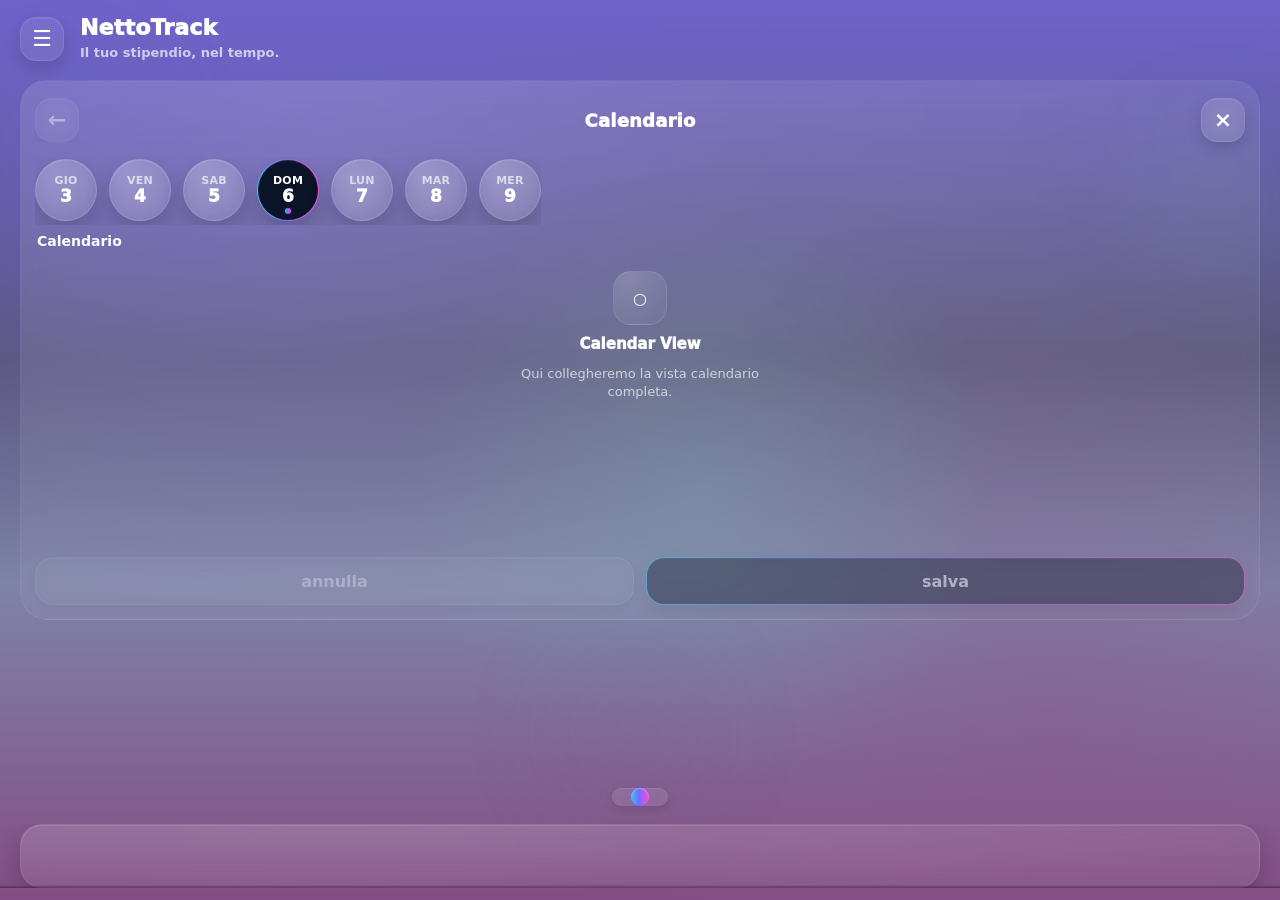
==== commit 198cb140: "Update index.html" ====
--- a/index.html
+++ b/index.html
@@ -15,6 +15,7 @@
   <link rel="stylesheet" href="ui-menu-layout.css" />
   <link rel="stylesheet" href="ui-theme-settings.css" />
   <link rel="stylesheet" href="ui-profile-card.css" />
+  <link rel="stylesheet" href="ui-profile-wizard-card.css" />
   <link rel="stylesheet" href="calendar-day.css" />
   <link rel="stylesheet" href="calendar-day-animations.css" />
   <link rel="stylesheet" href="calendar-days-strip.css" />
@@ -60,7 +61,7 @@
     </div>
   </div>
 
-  <!-- menu overlay: il markup interno viene creato da ui-menu.js -->
+  <!-- overlay menu: contenuto creato da ui-menu.js -->
   <div class="ntMenuOverlay" id="ntMenuOverlay" hidden aria-hidden="true"></div>
 
   <script src="ui.js"></script>
@@ -143,8 +144,8 @@
             title: "Calendario",
             subHeader,
             body,
-            footer: false,
-            showBack: false,
+            footer: true,
+            showBack: true,
             showNext: false
           });
         },
--- a/ui-profile-wizard-card.css
+++ b/ui-profile-wizard-card.css
@@ -0,0 +1,142 @@
+/* ========================= NettoTrack Profile Wizard ========================= */
+
+.ntProfileWizardSubHeader{
+  width:100%;
+}
+
+.ntProfileWizardProgress{
+  width:100%;
+  display:flex;
+  align-items:center;
+  gap:12px;
+}
+
+.ntProfileWizardProgressBar{
+  flex:1 1 auto;
+  height:8px;
+  border-radius:999px;
+  background:rgba(255,255,255,.10);
+  overflow:hidden;
+  position:relative;
+}
+
+.ntProfileWizardProgressFill{
+  width:25%;
+  height:100%;
+  border-radius:inherit;
+  background:linear-gradient(90deg, rgba(72,194,255,.95), rgba(210,92,255,.95));
+  box-shadow:0 0 12px rgba(120,140,255,.28);
+  transition:width .22s ease;
+}
+
+.ntProfileWizardProgressText{
+  flex:0 0 auto;
+  min-width:34px;
+  text-align:right;
+  font-size:13px;
+  font-weight:900;
+  color:rgba(255,255,255,.82);
+}
+
+.ntProfileWizardStep{
+  width:100%;
+}
+
+.ntProfileWizardSectionTitle{
+  font-size:15px;
+  font-weight:900;
+  color:#fff;
+  margin-bottom:14px;
+}
+
+.ntProfileWizardHero{
+  display:grid;
+  grid-template-columns:84px 1fr;
+  gap:16px;
+  align-items:start;
+}
+
+.ntProfileWizardAvatarBox{
+  width:84px;
+  height:84px;
+  border-radius:22px;
+  border:1px solid rgba(255,255,255,.10);
+  background:rgba(255,255,255,.06);
+  box-shadow:
+    inset 0 1px 0 rgba(255,255,255,.06),
+    0 8px 18px rgba(0,0,0,.10);
+  display:flex;
+  align-items:center;
+  justify-content:center;
+}
+
+.ntProfileWizardAvatarCircle{
+  font-size:22px;
+  line-height:1;
+  color:rgba(255,255,255,.92);
+}
+
+.ntProfileWizardFields{
+  display:flex;
+  flex-direction:column;
+  gap:14px;
+}
+
+.ntProfileWizardField{
+  display:flex;
+  flex-direction:column;
+  gap:8px;
+}
+
+.ntProfileWizardLabel{
+  font-size:15px;
+  font-weight:900;
+  color:#fff;
+}
+
+.ntProfileWizardSelect{
+  appearance:none;
+  -webkit-appearance:none;
+}
+
+.ntProfileWizardPlaceholder{
+  min-height:180px;
+  display:flex;
+  align-items:center;
+  justify-content:center;
+  text-align:center;
+  border-radius:18px;
+  border:1px solid rgba(255,255,255,.08);
+  background:rgba(255,255,255,.04);
+}
+
+.ntProfileWizardPlaceholderTitle{
+  font-size:15px;
+  font-weight:900;
+  color:rgba(255,255,255,.82);
+}
+
+[data-card-id="profileWizard"] .ntProfileWizardFooterGhost{
+  display:none;
+}
+
+@media (max-width:390px){
+  .ntProfileWizardHero{
+    grid-template-columns:72px 1fr;
+    gap:12px;
+  }
+
+  .ntProfileWizardAvatarBox{
+    width:72px;
+    height:72px;
+    border-radius:20px;
+  }
+
+  .ntProfileWizardAvatarCircle{
+    font-size:20px;
+  }
+
+  .ntProfileWizardLabel{
+    font-size:14px;
+  }
+}
